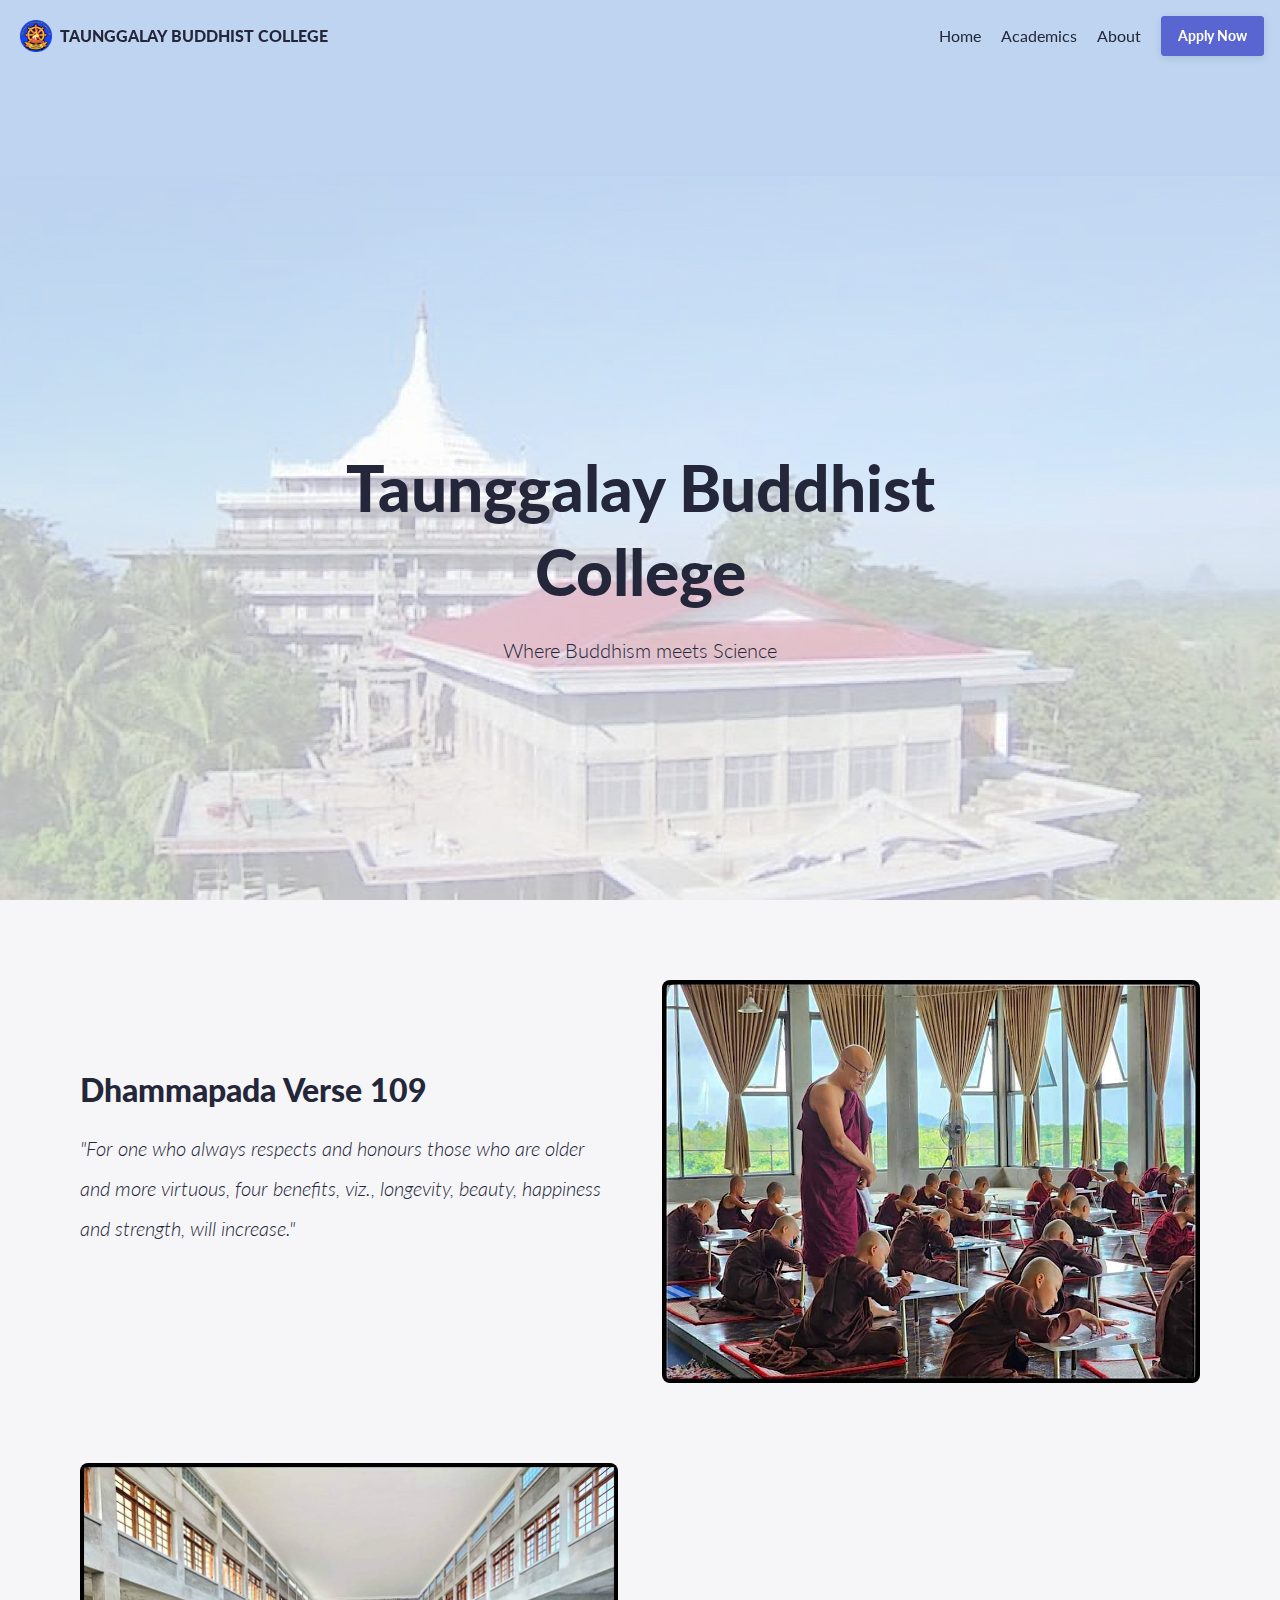
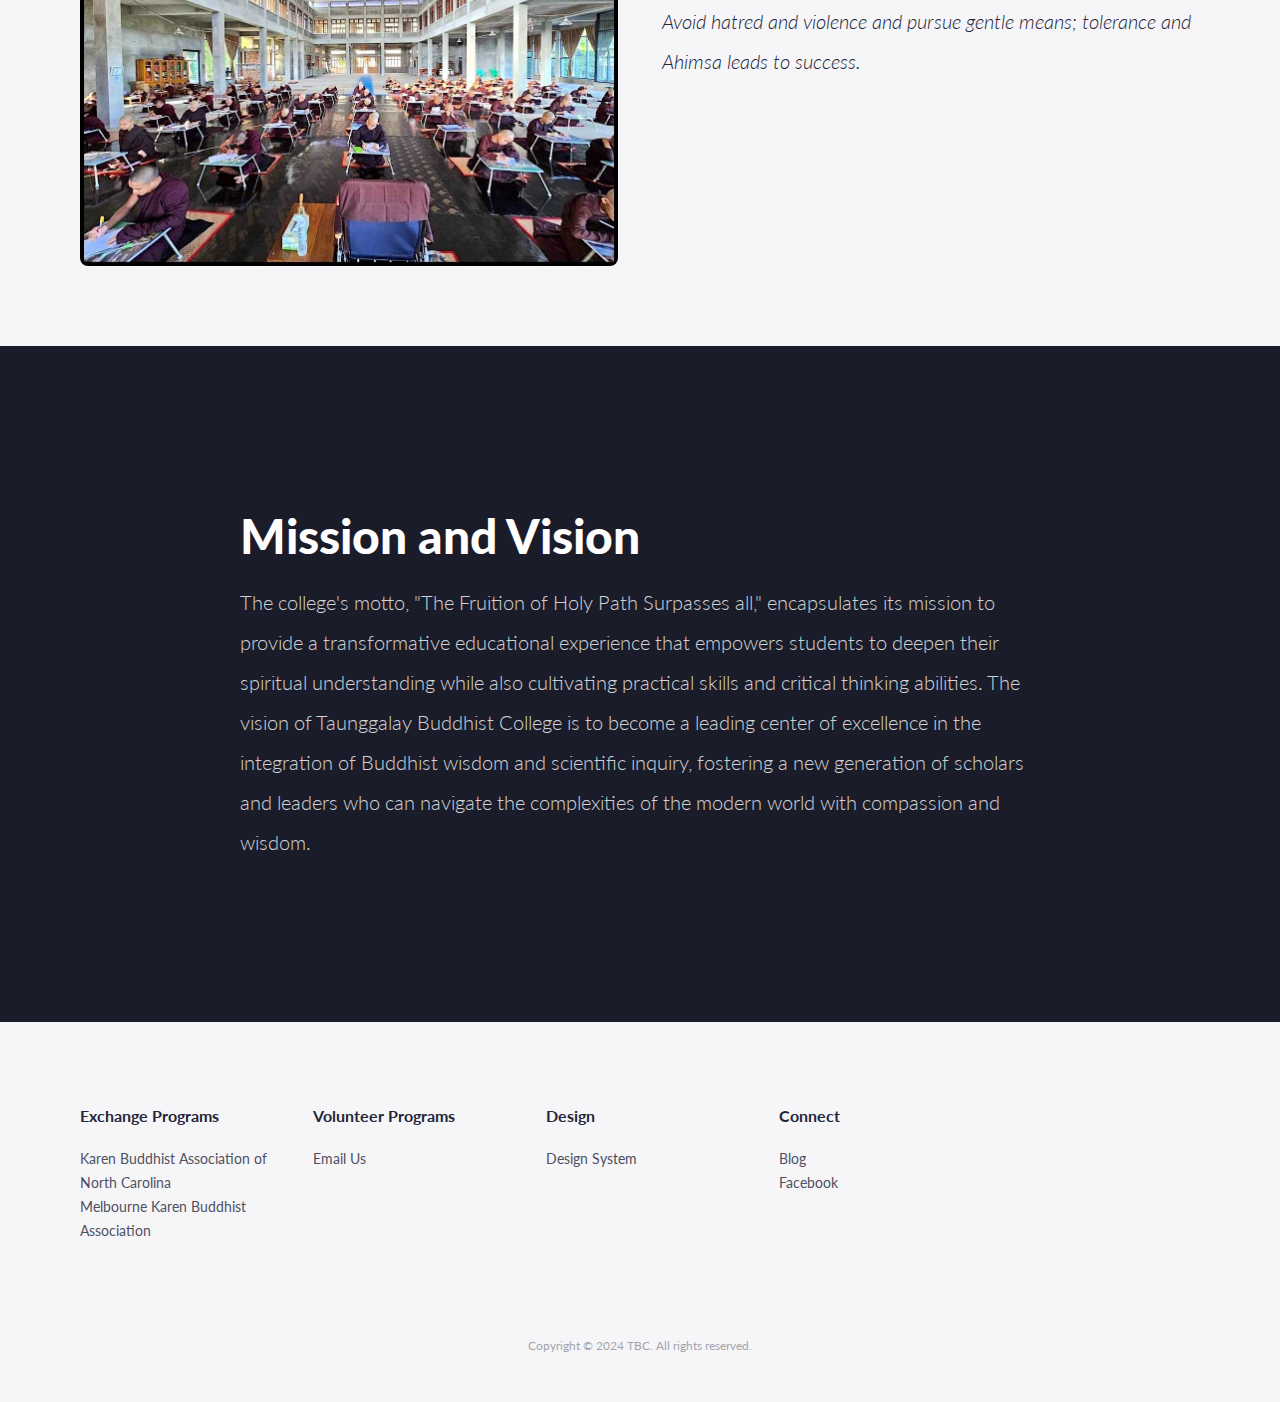
==== index.html @ a25f7350 "add application link" ====
<!doctype html>
<html lang="en">

<head>
  <title>Taunggalay Buddhist College</title>
  <meta charset="utf-8" />
  <meta name="description"
    content="Taunggalay Buddhist College is a unique educational institution that aims to bridge the gap between traditional Buddhist teachings and modern scientific knowledge." />
  <meta name="viewport" content="width=device-width" />
  <link rel="apple-touch-icon-precomposed" href="media/favicon-tbc-logo.png" />
  <link rel="icon" href="media/favicon-tbc-logo.png" />
  <link rel="mask-icon" href="media/favicon-tbc-logo.png" color="rgb(36,38,58)" />
  <link rel="shortcut icon" href="media/favicon-tbc-logo.png" />
  <link rel="stylesheet" href="css/main.css" />
</head>

<body class="page page-home preload">

  <header class="header-main">
    <nav>
      <a href="index.html" class="logo" rel="home">
        <img src="media/logos/logo-370x370.png" alt="logo" width="" height="370">

        <!-- <svg xmlns="http://www.w3.org/2000/svg" xmlns:xlink="http://www.w3.org/1999/xlink" width="24" height="24" viewBox="0 0 24 24"><path d="M6.648 7.762c-.077-.11-.106-.245-.083-.376.024-.132.1-.248.21-.323l1.164-.8c1.536-1.076 3.406-1.486 5.25-1.16 3.82.673 6.373 4.32 5.704 8.113-.668 3.793-4.316 6.347-8.134 5.674-1.845-.326-3.462-1.35-4.485-2.813l-3.11-4.445c-.16-.23-.45-.33-.717-.245-.267.084-.45.33-.45.61C2 11.998 2 12 2 12c0 5.523 4.477 10 10 10s10-4.477 10-10S17.523 2 12 2C8.94 2 6.202 3.374 4.368 5.538c-.735.86-.794 2.11-.146 3.036 1.475 2.136 4.138 5.942 4.138 5.942.675.965 1.685 1.605 2.852 1.81 2.396.424 4.684-1.168 5.107-3.564.42-2.396-1.185-4.674-3.58-5.097-1.167-.205-2.335.05-3.36.77-.84.585-1.994.38-2.58-.458l-.152-.215z" fill="currentColor" /></svg> -->

        <!-- <?xml version="1.0" encoding="UTF-8"?> -->

        <span>Taunggalay Buddhist College</span></a>
      <div class="nav-toggle"></div>
      <ul class="inline">
        <li><a href="index.html">Home</a></li>
        <!-- <li><a href="style-guide.html">Design System</a></li> -->
        <li><a href="academics.html">Academics</a></li>
        <li><a href="about.html">About</a></li>
        <!-- <li><a href="login.html" class="button button-secondary button-m full-width-tablet" role="button">Log In</a></li> -->
        <li><a href="https://forms.gle/RtbEJcM7MkSnDiNAA" class="button button-primary button-m full-width-tablet" role="button">Apply Now</a>
        </li>
      </ul>
    </nav>
  </header>

  <main>

    <section class="bg-image-03 center full-screen middle overlay padding">
      <div class="max-width-m">
        <br>
        <br>
        <br>
        <br>
        <br>
        <br>
        <br>
        <br>
        <br>
        <h1>Taunggalay Buddhist College</h1>
        <!-- tbc's motto -->
        <!-- <p class="lead">The Fruition of Holy Path Surpasses all</p> -->
        <!-- လ်ုခါင့်လ်ုယာ့အ်ုၯင်ႋ -->
        <p class="lead">Where Buddhism meets Science</p>
        <!-- <a href="signup.html" class="button button-primary space-top" role="button">Get started, it's free!</a> -->
      </div>
    </section>

    <!-- <section class="center padding">
      <div class="margin-bottom max-width-m">
        <h3>Based On Modular Design</h3>
        <p class="lead">Build awesome websites or landing pages with simple and independent parts.</p>
      </div>
      <div class="max-width-l">
        <div class="row margin-bottom">
          <div class="col-one-fourth">
            <iframe src="https://mahar.asia/?p=3539" height="200" width="300" title="Iframe Example"></iframe>
            <i class="feature-icons material-icons bg-gradient-pink dark">format_shapes</i>
            <h6>Minimal Design</h6>
          </div>
          <div class="col-one-fourth">
            <i class="feature-icons material-icons bg-gradient-cyan dark">network_check</i>
            <h6>Rocket Fast</h6>
          </div>
          <div class="col-one-fourth">
            <i class="feature-icons material-icons bg-gradient-green dark">line_style</i>
            <h6>Custom Framework</h6>
          </div>
          <div class="col-one-fourth">
            <i class="feature-icons material-icons bg-gradient-indigo dark">chrome_reader_mode</i>
            <h6>Design System</h6>
          </div>
        </div>
        <div class="row">
          <div class="col-one-fourth">
            <i class="feature-icons material-icons bg-gradient-olive dark">code</i>
            <h6>CSS + SASS</h6>
          </div>
          <div class="col-one-fourth">
            <i class="feature-icons material-icons bg-gradient-sienna dark">settings</i>
            <h6>100% Customizable</h6>
          </div>
          <div class="col-one-fourth">
            <i class="feature-icons material-icons bg-gradient-blue dark">view_day</i>
            <h6>Modular Design</h6>
          </div>
          <div class="col-one-fourth">
            <i class="feature-icons material-icons bg-gradient-violet dark">check</i>
            <h6>HTML5 Valid</h6>
          </div>
        </div>
      </div>
    </section> -->

    <section class="bg-light padding">
      <div class="row margin-bottom max-width-l">
        <div class="col-one-half center-tablet middle">
          <h3>Dhammapada Verse 109</h3>
          <p class="lead"><i>"For one who always respects and honours those who are older and more virtuous, four
              benefits, viz., longevity, beauty, happiness and strength, will increase."</i></p>
          <ul class="inline space-top">
            <!-- <li><img src="media/logos/logo-html5.png" srcset="media/logos/logo-html5.png 1x, media/logos/logo-html5@2x.png 2x" alt="HTML5"></li>
            <li><img src="media/logos/logo-css3.png" srcset="media/logos/logo-css3.png 1x, media/logos/logo-css3@2x.png 2x" alt="CSS3"></li>
            <li><img src="media/logos/logo-sass.png" srcset="media/logos/logo-sass.png 1x, media/logos/logo-sass@2x.png 2x" alt="Sass"></li> -->
          </ul>
        
        </div>
        <div class="col-one-half">
          <img class="min-width-m rounded" src="media/content/editor.jpeg"
            srcset="media/content/editor.jpeg 1x, media/content/editor@2x.jpeg 2x" alt="Editor">
        </div>
      </div>
      <div class="row max-width-l">
        <div class="col-one-half">
          <img class="min-width-m right rounded" src="media/content/sketch.jpeg"
            srcset="media/content/sketch.jpeg 1x, media/content/sketch@2x.jpeg 2x" alt="Sketch">
        </div>
        <div class="col-one-half center-tablet middle">
          <!-- <h2>Designed In Sketch</h2> -->
          <p class="lead"><i>Avoid hatred and violence and pursue gentle means; tolerance and Ahimsa leads to success.</i></p>
          <ul class="inline space-top">
            <!-- <li><img src="media/logos/logo-sketch.png" srcset="media/logos/logo-sketch.png 1x, media/logos/logo-sketch@2x.png 2x" alt="Sketch"></li> -->
          </ul>
        </div>
      </div>
    </section>

    <!-- <section class="bg-dark center-tablet dark padding">
      <div class="row max-width-l">
        <div class="col-one-third">
          <i class="feature-icons material-icons bg-gradient-indigo dark">brightness_3</i>
          <h5>x2 Modules</h5>
          <p class="lead">Each module can easily be turned into a dark version by adding .dark as class.</p>
        </div>
        <div class="col-one-third">
          <i class="feature-icons material-icons bg-gradient-green dark">account_circle</i>
          <h5>Onboarding Screens</h5>
          <p class="lead">Additional pages to log in, sign up as well as forgot password are included.</p>
        </div>
        <div class="col-one-third">
          <i class="feature-icons material-icons bg-gradient-pink dark">tune</i>
          <h5>Unlimited Possibilities</h5>
          <p class="lead">With a custom framework and global classes, build consistent pages with ease.</p>
        </div>
      </div>
    </section> -->

    <!-- <section class="bg-dark center-tablet dark padding">
      <div class="margin-bottom margin-top max-width-m">
        <h2>About</h2>
        <p class="lead">Taunggalay Buddhist College is a unique educational institution that aims to bridge the gap between traditional Buddhist teachings and modern scientific knowledge. Located in the Karen State of Myanmar, this two-year degree program is designed to equip bhikkhu, bhikkhunī, and laypeople with a comprehensive understanding of both Buddhist philosophy and contemporary academic disciplines.</p>
      </div>
    </section> -->

    <section class="bg-dark center-tablet dark padding">
      <div class="margin-bottom margin-top max-width-m">
        <h2>Mission and Vision</h2>
        <p class="lead">The college's motto, "The Fruition of Holy Path Surpasses all," encapsulates its mission to
          provide a transformative educational experience that empowers students to deepen their spiritual understanding
          while also cultivating practical skills and critical thinking abilities. The vision of Taunggalay Buddhist
          College is to become a leading center of excellence in the integration of Buddhist wisdom and scientific
          inquiry, fostering a new generation of scholars and leaders who can navigate the complexities of the modern
          world with compassion and wisdom.
      </div>
    </section>

  </main>

  <footer class="footer-main bg-light">
    <div class="padding">
      <div class="row max-width-l">
        <div class="col-one-fifth">
          <h6>Exchange Programs</h6>
          <ul class="blank">
            <li><a href="https://www.facebook.com/profile.php?id=100064552794214">Karen Buddhist Association of North
                Carolina</a></li>
            <li><a href="https://www.facebook.com/mkbavicaus">Melbourne Karen Buddhist Association</a></li>
          </ul>
        </div>
        <div class="col-one-fifth">
          <h6>Volunteer Programs</h6>
          <ul class="blank">
            <li><a href="mailto:maharpyinnyar2020@gmail.com">Email Us</a></li>
          </ul>
        </div>
        <div class="col-one-fifth">
          <h6>Design</h6>
          <ul class="blank">
            <li><a href="style-guide.html">Design System</a></li>
          </ul>
        </div>
        <div class="col-one-fifth">
          <h6>Connect</h6>
          <ul class="blank">
            <!-- <li><a href="#">Twitter</a></li> -->
            <li><a href="https://mahar.asia">Blog</a></li>
            <li><a href="https://www.facebook.com/maharpyinnyar.tgl">Facebook</a></li>
            <!-- <li><a href="#">Instagram</a></li> -->
            <!-- <li><a href="#">Medium</a></li> -->
          </ul>
        </div>
        <!-- <div class="col-two-fifths">
          <h6>Join The Newsletter</h6>
          <p>Get the latest news and resources right into your inbox every monday.</p>
          <form class="row reduce-spacing">
            <div class="col-two-thirds">
              <input id="subscribe" type="email" name="email" placeholder="Your email...">
            </div>
            <div class="col-one-third">
              <a href="#" class="button button-primary button-m full-width" role="button">Subscribe</a>
            </div>
          </form>
        </div> -->
      </div>
    </div>
    <p class="copyright"><span>Copyright © 2024 TBC. All rights reserved.</span></p>
  </footer>

  <script src="js/jquery.min.js"></script>
  <script src="js/main.js"></script>
</body>

</html>
---- css/main.css ----
/*!
 *
 *   License: GNU General Public License, Version 2
 *   License URI: http://www.gnu.org/licenses/gpl-2.0.html
 *
*/
@import url("https://fonts.googleapis.com/css?family=Lato:300,400,700,900");
@import url("https://fonts.googleapis.com/icon?family=Material+Icons");
/* -----------------------------------------------------------------------------

# Base - Reset

----------------------------------------------------------------------------- */
/*! normalize.css v7.0.0 | MIT License | github.com/necolas/normalize.css */
html button, html hr, html input {
  overflow: visible;
}

html audio, html canvas, html progress, html video {
  display: inline-block;
}

html progress, html sub, html sup {
  vertical-align: baseline;
}

html [type=checkbox], html [type=radio], html legend {
  box-sizing: border-box;
  padding: 0;
}

html html {
  -ms-text-size-adjust: 100%;
  -webkit-text-size-adjust: 100%;
}

html body {
  margin: 0;
}

html article, html aside, html details, html figcaption, html figure, html footer, html header, html main, html menu, html nav, html section {
  display: block;
}

html figure {
  margin: 1em 40px;
}

html hr {
  box-sizing: content-box;
  height: 0;
}

html code, html kbd, html pre, html samp {
  font-family: monospace,monospace;
  font-size: 1em;
}

html a {
  background-color: transparent;
  -webkit-text-decoration-skip: objects;
}

html abbr[title] {
  border-bottom: none;
  text-decoration: underline;
  text-decoration: underline dotted;
}

html b, html strong {
  font-weight: bolder;
}

html dfn {
  font-style: italic;
}

html mark {
  background-color: #ff0;
  color: #000;
}

html small {
  font-size: 80%;
}

html sub, html sup {
  font-size: 75%;
  line-height: 0;
  position: relative;
}

html sub {
  bottom: -.25em;
}

html sup {
  top: -.5em;
}

html audio:not([controls]) {
  display: none;
  height: 0;
}

html img {
  border-style: none;
}

html svg:not(:root) {
  overflow: hidden;
}

html button, html input, html optgroup, html select, html textarea {
  font-family: sans-serif;
  font-size: 100%;
  margin: 0;
}

html button, html select {
  text-transform: none;
}

html [type=reset], html [type=submit], html button, html html [type=button] {
  -webkit-appearance: button;
}

html [type=button]::-moz-focus-inner, html [type=reset]::-moz-focus-inner, html [type=submit]::-moz-focus-inner, html button::-moz-focus-inner {
  border-style: none;
  padding: 0;
}

html [type=button]:-moz-focusring, html [type=reset]:-moz-focusring, html [type=submit]:-moz-focusring, html button:-moz-focusring {
  outline: ButtonText dotted 1px;
}

html fieldset {
  padding: .35em .75em .625em;
}

html legend {
  color: inherit;
  display: table;
  max-width: 100%;
  white-space: normal;
}

html textarea {
  overflow: auto;
}

html [type=number]::-webkit-inner-spin-button, html [type=number]::-webkit-outer-spin-button {
  height: auto;
}

html [type=search] {
  -webkit-appearance: textfield;
  outline-offset: -2px;
}

html [type=search]::-webkit-search-cancel-button, html [type=search]::-webkit-search-decoration {
  -webkit-appearance: none;
}

html ::-webkit-file-upload-button {
  -webkit-appearance: button;
  font: inherit;
}

html summary {
  display: list-item;
}

html [hidden], html template {
  display: none;
}

/* Defaults */
html {
  -webkit-box-sizing: border-box;
  -moz-box-sizing: border-box;
  box-sizing: border-box;
  -webkit-font-smoothing: antialiased;
  -moz-osx-font-smoothing: grayscale;
  text-rendering: optimizeLegibility;
}

*,
*:before,
*:after {
  box-sizing: inherit;
}

.preload * {
  -webkit-transition: none !important;
  -moz-transition: none !important;
  -ms-transition: none !important;
  -o-transition: none !important;
  transition: none !important;
}

img {
  max-width: 100%;
  vertical-align: bottom;
}

section {
  overflow: hidden;
}

::selection {
  background: #5966d2;
  color: #fff;
}

::-moz-selection {
  background: #5966d2;
  color: #fff;
}

/* -----------------------------------------------------------------------------

# Base - Typography

----------------------------------------------------------------------------- */
html {
  font-size: 16px;
  font-weight: 400;
  line-height: 24px;
}

body {
  color: #24263a;
  font-family: "Lato", Helvetica, sans-serif;
  font-size: 1rem;
  line-height: 1.5rem;
  overflow-x: hidden;
}

a {
  color: #5966d2;
  cursor: pointer;
  text-decoration: none;
}

a:hover {
  color: #24263a;
}

blockquote {
  font-size: 1.25rem;
  font-weight: 400;
  letter-spacing: 0.3px;
  line-height: 2rem;
  -webkit-border-radius: 0.1875rem;
  -moz-border-radius: 0.1875rem;
  border-radius: 0.1875rem;
  background: #f6f6f9;
  border-left: 3px solid #ccced0;
  font-style: italic;
  margin: 0 0 1rem 0;
  padding: 1rem;
}

h1,
h2,
h3,
h4,
h5,
h6 {
  margin: 0 0 1rem 0;
}

h1:last-child,
h2:last-child,
h3:last-child,
h4:last-child,
h5:last-child,
h6:last-child {
  margin: 0;
}

h1 {
  font-size: 4rem;
  font-weight: 900;
  line-height: 5.25rem;
}

@media only screen and (max-width: 479px) {
  h1 {
    font-size: 3rem;
    line-height: 3.75rem;
  }
}

h2 {
  font-size: 3rem;
  font-weight: 900;
  line-height: 3.75rem;
}

@media only screen and (max-width: 479px) {
  h2 {
    font-size: 2.5rem;
    line-height: 3.25rem;
  }
}

h3 {
  font-size: 2rem;
  font-weight: 900;
  line-height: 2.75rem;
}

@media only screen and (max-width: 479px) {
  h3 {
    font-size: 1.75rem;
    line-height: 2.25rem;
  }
}

h4 {
  font-size: 1.5rem;
  font-weight: 700;
  line-height: 2.25rem;
}

h5 {
  font-size: 1.25rem;
  font-weight: 700;
  line-height: 1.75rem;
}

h6 {
  font-size: 1rem;
  font-weight: 700;
  line-height: 1.75rem;
}

p {
  margin: 0 0 1rem 0;
}

p:last-child {
  margin: 0;
}

.lead {
  font-size: 1.25rem;
  font-weight: 300;
  line-height: 2.5rem;
}

@media only screen and (max-width: 479px) {
  .lead {
    font-size: 1.25rem;
    font-weight: 500;
    line-height: 2rem;
  }
}

.paragraph {
  font-size: 1.25rem;
  font-weight: 400;
  letter-spacing: 0.3px;
  line-height: 2rem;
}

@media only screen and (max-width: 479px) {
  .paragraph {
    font-size: 1.125rem;
    letter-spacing: normal;
    line-height: 1.75rem;
  }
}

.muted {
  opacity: 0.4;
}

.dark {
  color: #fff;
}

.dark a:not(.button) {
  color: #fff;
}

.dark blockquote {
  background: #24263a;
}

.dark p {
  opacity: 0.8;
}

/* -----------------------------------------------------------------------------

# Base - Grid

----------------------------------------------------------------------------- */
.row {
  display: table;
  display: -webkit-flex;
  display: -moz-flex;
  display: -ms-flex;
  display: flex;
  -webkit-flex-wrap: wrap;
  -ms-flex-wrap: wrap;
  flex-wrap: wrap;
  width: 100%;
}

.row .col-one-half {
  width: 48%;
}


.row .col-one-third {
  width: 30.6666666667%;
}

.row .col-one-fourth {
  width: 22%;
}

.row .col-one-fifth {
  width: 16.8%;
}

.row .col-two-thirds {
  width: 65.3333333333%;
}

.row .col-two-fourths {
  width: 48%;
}

.row .col-two-fifths {
  width: 37.6%;
}

.row .col-three-fourths {
  width: 74%;
}

.row .col-three-fifths {
  width: 58.4%;
}

.row .col-four-fifths {
  width: 79.2%;
}

.row [class^="col-"] {
  float: left;
  margin: 0 2%;
}

.row [class^="col-"]:first-child {
  margin-left: 0 !important;
}

.row [class^="col-"]:last-child {
  margin-right: 0 !important;
}

@media only screen and (max-width: 1023px) {
  .row [class^="col-"] {
    margin: 1.5rem 0;
    width: 100%;
  }
  .row [class^="col-"]:first-child {
    margin-top: 0;
  }
  .row [class^="col-"]:last-child {
    margin-bottom: 0;
  }
  .row .col-one-half {
    margin: 0 2%;
    width: 48%;
  }
  .row .col-one-fourth {
    margin: 0 2%;
    width: 48%;
  }
  .row .col-one-fourth:nth-child(-n+2) {
    margin-bottom: 3rem;
  }
  .row .col-one-fourth:nth-child(2) {
    margin-right: 0 !important;
  }
  .row .col-one-fourth:nth-child(3) {
    margin-left: 0 !important;
  }
}

@media only screen and (max-width: 767px) {
  .row [class^="col-"] {
    margin: 1.5rem 0;
    width: 100%;
  }
  .row .col-one-fourth:nth-child(-n+2) {
    margin-bottom: 1.5rem;
  }
}

/* Reduce spacing between rows */
@media only screen and (max-width: 1023px) {
  .row.reduce-spacing [class^="col-"] {
    margin: 0.5rem 0;
  }
  .row.reduce-spacing .col-one-half {
    margin: 0 2%;
  }
  .row.reduce-spacing .col-one-fourth {
    margin: 0 2%;
  }
  .row.reduce-spacing .col-one-fourth:nth-child(-n+2) {
    margin-bottom: 1rem;
  }
}

@media only screen and (max-width: 767px) {
  .row.reduce-spacing [class^="col-"] {
    margin: 0.5rem 0;
  }
  .row.reduce-spacing .col-one-fourth:nth-child(-n+2) {
    margin-bottom: 0.5rem;
  }
}

/* Remove gutter between columns */
.row.no-gutter .col-one-half {
  width: 50%;
}

.row.no-gutter .col-one-third {
  width: 33.3333333333%;
}

.row.no-gutter .col-one-fourth {
  width: 25%;
}

.row.no-gutter .col-one-fifth {
  width: 20%;
}

.row.no-gutter .col-two-thirds {
  width: 66.6666666667%;
}

.row.no-gutter .col-two-fourths {
  width: 50%;
}

.row.no-gutter .col-two-fifths {
  width: 40%;
}

.row.no-gutter .col-three-fourths {
  width: 75%;
}

.row.no-gutter .col-three-fifths {
  width: 60%;
}

.row.no-gutter .col-four-fifths {
  width: 80%;
}

.row.no-gutter [class^="col-"] {
  margin: 0;
}

@media only screen and (max-width: 1023px) {
  .row.no-gutter [class^="col-"] {
    width: 100%;
  }
  .row.no-gutter .col-one-half,
  .row.no-gutter .col-one-fourth {
    width: 50%;
  }
}

@media only screen and (max-width: 767px) {
  .row.no-gutter [class^="col-"] {
    width: 100%;
  }
}

/* -----------------------------------------------------------------------------

# Tools - Align

----------------------------------------------------------------------------- */
.center {
  text-align: center;
}

.left {
  float: left;
  text-align: left;
}

.right {
  float: right;
  text-align: right;
}

.middle {
  display: table;
  display: -webkit-flex;
  display: -moz-flex;
  display: -ms-flex;
  display: flex;
  -webkit-flex-direction: column;
  -moz-flex-direction: column;
  -ms-flex-direction: column;
  flex-direction: column;
  -ms-flex-pack: center;
  -webkit-justify-content: center;
  -moz-justify-content: center;
  -ms-justify-content: center;
  justify-content: center;
}

@media only screen and (max-width: 767px) {
  .center-tablet {
    text-align: center;
  }
}

@media only screen and (max-width: 479px) {
  .center-mobile {
    text-align: center;
  }
}

/* -----------------------------------------------------------------------------

# Tools - Background

----------------------------------------------------------------------------- */
.bg-dark {
  background: #1a1c2a;
}

.bg-light {
  background: #f6f6f9;
}

.bg-primary {
  background: #5966d2;
}

.bg-white {
  background: #fff;
}

/* Gradients */
.bg-gradient-blue {
  background: #0957d9;
  background: -webkit-linear-gradient(to bottom right, #2584e0 0%, #0957d9 100%);
  background: -moz-linear-gradient(to bottom right, #2584e0 0%, #0957d9 100%);
  background: -ms-linear-gradient(to bottom right, #2584e0 0%, #0957d9 100%);
  background: -o-linear-gradient(to bottom right, #2584e0 0%, #0957d9 100%);
  background: linear-gradient(to bottom right, #2584e0 0%, #0957d9 100%);
}

.bg-gradient-cyan {
  background: #04b2db;
  background: -webkit-linear-gradient(to bottom right, #1ac8e2 0%, #04b2db 100%);
  background: -moz-linear-gradient(to bottom right, #1ac8e2 0%, #04b2db 100%);
  background: -ms-linear-gradient(to bottom right, #1ac8e2 0%, #04b2db 100%);
  background: -o-linear-gradient(to bottom right, #1ac8e2 0%, #04b2db 100%);
  background: linear-gradient(to bottom right, #1ac8e2 0%, #04b2db 100%);
}

.bg-gradient-green {
  background: #39cfa2;
  background: -webkit-linear-gradient(to bottom right, #67dbb8 0%, #39cfa2 100%);
  background: -moz-linear-gradient(to bottom right, #67dbb8 0%, #39cfa2 100%);
  background: -ms-linear-gradient(to bottom right, #67dbb8 0%, #39cfa2 100%);
  background: -o-linear-gradient(to bottom right, #67dbb8 0%, #39cfa2 100%);
  background: linear-gradient(to bottom right, #67dbb8 0%, #39cfa2 100%);
}

.bg-gradient-indigo {
  background: #313fae;
  background: -webkit-linear-gradient(to bottom right, #606cc3 0%, #313fae 100%);
  background: -moz-linear-gradient(to bottom right, #606cc3 0%, #313fae 100%);
  background: -ms-linear-gradient(to bottom right, #606cc3 0%, #313fae 100%);
  background: -o-linear-gradient(to bottom right, #606cc3 0%, #313fae 100%);
  background: linear-gradient(to bottom right, #606cc3 0%, #313fae 100%);
}

.bg-gradient-olive {
  background: #85b99e;
  background: -webkit-linear-gradient(to bottom right, #aacdb5 0%, #85b99e 100%);
  background: -moz-linear-gradient(to bottom right, #aacdb5 0%, #85b99e 100%);
  background: -ms-linear-gradient(to bottom right, #aacdb5 0%, #85b99e 100%);
  background: -o-linear-gradient(to bottom right, #aacdb5 0%, #85b99e 100%);
  background: linear-gradient(to bottom right, #aacdb5 0%, #85b99e 100%);
}

.bg-gradient-pink {
  background: #dc60a3;
  background: -webkit-linear-gradient(to bottom right, #e58cba 0%, #dc60a3 100%);
  background: -moz-linear-gradient(to bottom right, #e58cba 0%, #dc60a3 100%);
  background: -ms-linear-gradient(to bottom right, #e58cba 0%, #dc60a3 100%);
  background: -o-linear-gradient(to bottom right, #e58cba 0%, #dc60a3 100%);
  background: linear-gradient(to bottom right, #e58cba 0%, #dc60a3 100%);
}

.bg-gradient-sienna {
  background: #c4a495;
  background: -webkit-linear-gradient(to bottom right, #d5bfab 0%, #c4a495 100%);
  background: -moz-linear-gradient(to bottom right, #d5bfab 0%, #c4a495 100%);
  background: -ms-linear-gradient(to bottom right, #d5bfab 0%, #c4a495 100%);
  background: -o-linear-gradient(to bottom right, #d5bfab 0%, #c4a495 100%);
  background: linear-gradient(to bottom right, #d5bfab 0%, #c4a495 100%);
}

.bg-gradient-violet {
  background: #7421db;
  background: -webkit-linear-gradient(to bottom right, #9e3ee2 0%, #7421db 100%);
  background: -moz-linear-gradient(to bottom right, #9e3ee2 0%, #7421db 100%);
  background: -ms-linear-gradient(to bottom right, #9e3ee2 0%, #7421db 100%);
  background: -o-linear-gradient(to bottom right, #9e3ee2 0%, #7421db 100%);
  background: linear-gradient(to bottom right, #9e3ee2 0%, #7421db 100%);
}

/* Images and patterns */
[class*="bg-image-"],
[class*="bg-pattern-"] {
  overflow: hidden;
  position: relative;
}

[class*="bg-image-"]:before, [class*="bg-image-"]:after,
[class*="bg-pattern-"]:before,
[class*="bg-pattern-"]:after {
  background-position: center !important;
  background-repeat: no-repeat !important;
  background-size: cover !important;
  bottom: -1px;
  content: "";
  height: 100%;
  left: -1%;
  position: absolute;
  top: 0;
  width: 102%;
}

[class*="bg-image-"]:before,
[class*="bg-pattern-"]:before {
  z-index: -2;
}

[class*="bg-image-"]:after,
[class*="bg-pattern-"]:after {
  z-index: -1;
}

/* Overlays */
[class*="bg-image-"].overlay:after {
  background: rgba(255, 255, 255, 0.7);
}

.dark[class*="bg-image-"].overlay:after {
  background: rgba(36, 38, 58, 0.8);
}

/* Images */
.bg-image-01:before {
  background: url(../media/bg/meditation.jpg);
}

@media only screen and (max-width: 479px) {
  .bg-image-01:before {
    background: url(../media/bg/meditation.jpg);
  }
}

.bg-image-02:before {
  background: url(../media/bg/image-02@2x.jpeg);
}

@media only screen and (max-width: 479px) {
  .bg-image-02:before {
    background: url(../media/bg/image-02.jpeg);
  }
}

.bg-image-03:before {
  /* right: 10; */
  background: url(../media/bg/morning-sermon-buildingx1440.png);
}

@media only screen and (max-width: 479px) {
  .bg-image-03:before {
    background: url(../media/bg/morning-sermon-buildingx720.png);
  }
}

/* Patterns */
.bg-pattern-01:before {
  background: url(../media/bg/pattern-01@2x.jpg);
}

@media only screen and (max-width: 479px) {
  .bg-pattern-01:before {
    background: url(../media/bg/pattern-01.jpg);
  }
}

.bg-pattern-01:after {
  background: url(../media/bg/mask-01.svg);
}

/* -----------------------------------------------------------------------------

# Tools - Divider

----------------------------------------------------------------------------- */
.divider {
  border-bottom: 1px solid #ececee;
  margin: 3rem 0;
  width: 100%;
}

.dark .divider {
  border-bottom: 1px solid #24263a;
}

/* -----------------------------------------------------------------------------

# Tools - Full Screen

----------------------------------------------------------------------------- */
.full-screen {
  height: calc(100vh);
  min-height: 40rem;
  width: 100%;
}

/* -----------------------------------------------------------------------------

# Tools - Full Width

----------------------------------------------------------------------------- */
.full-width {
  width: 100%;
}

@media only screen and (max-width: 767px) {
  .full-width-tablet {
    width: 100%;
  }
}

@media only screen and (max-width: 479px) {
  .full-width-mobile {
    width: 100%;
  }
}

/* -----------------------------------------------------------------------------

# Tools - Max Width

----------------------------------------------------------------------------- */
[class*="max-width-"] {
  margin: 0 auto;
  width: 100%;
}

.max-width-s {
  max-width: 400px;
}

.max-width-m {
  max-width: 800px;
}

.max-width-l {
  max-width: 1200px;
}

/* -----------------------------------------------------------------------------

# Tools - Min Width

----------------------------------------------------------------------------- */
[class*="min-width-"] {
  margin: 0 auto;
}

.min-width-s {
  min-width: 400px;
}

.min-width-m {
  min-width: auto;
}

.min-width-l {
  min-width: auto;
}

/* for course images in mobile screen view */
@media only screen and (max-width: 479px) {
  .min-width-l {
    max-width: 60%;
  }
 }

/* -----------------------------------------------------------------------------

# Tools - Opacity

----------------------------------------------------------------------------- */
.opacity-s {
  opacity: 0.8;
}

.opacity-m {
  opacity: 0.4;
}

.opacity-l {
  opacity: 0.2;
}

/* -----------------------------------------------------------------------------

# Tools - Rounded

----------------------------------------------------------------------------- */
.rounded {
  -webkit-border-radius: 0.5rem;
  -moz-border-radius: 0.5rem;
  border-radius: 0.5rem;
}

.rounded-bottom {
  -webkit-border-bottom-left-radius: 0.5rem;
  -moz-border-radius-bottomleft: 0.5rem;
  border-bottom-left-radius: 0.5rem;
  -webkit-border-bottom-right-radius: 0.5rem;
  -moz-border-radius-bottomright: 0.5rem;
  border-bottom-right-radius: 0.5rem;
}

.rounded-top {
  -webkit-border-top-left-radius: 0.5rem;
  -moz-border-radius-topleft: 0.5rem;
  border-top-left-radius: 0.5rem;
  -webkit-border-top-right-radius: 0.5rem;
  -moz-border-radius-topright: 0.5rem;
  border-top-right-radius: 0.5rem;
}

/* -----------------------------------------------------------------------------

# Tools - Shadow

----------------------------------------------------------------------------- */
.shadow-s {
  -webkit-box-shadow: 0 1px 3px rgba(0, 0, 0, 0.1);
  -moz-box-shadow: 0 1px 3px rgba(0, 0, 0, 0.1);
  box-shadow: 0 1px 3px rgba(0, 0, 0, 0.1);
}

.shadow-m {
  -webkit-box-shadow: 0 2px 8px rgba(0, 0, 0, 0.1);
  -moz-box-shadow: 0 2px 8px rgba(0, 0, 0, 0.1);
  box-shadow: 0 2px 8px rgba(0, 0, 0, 0.1);
}

.shadow-l {
  -webkit-box-shadow: 0 8px 16px rgba(0, 0, 0, 0.1);
  -moz-box-shadow: 0 8px 16px rgba(0, 0, 0, 0.1);
  box-shadow: 0 8px 16px rgba(0, 0, 0, 0.1);
}

.shadow-none {
  -webkit-box-shadow: none !important;
  -moz-box-shadow: none !important;
  box-shadow: none !important;
}

/* -----------------------------------------------------------------------------

# Tools - Spacing

----------------------------------------------------------------------------- */
.padding {
  padding: 5rem;
}

@media only screen and (max-width: 1023px) {
  .padding {
    padding: 3rem;
  }
}

@media only screen and (max-width: 767px) {
  .padding {
    padding: 3rem 1rem;
  }
}

.margin-bottom {
  margin-bottom: 5rem;
}

@media only screen and (max-width: 1023px) {
  .margin-bottom {
    margin-bottom: 3rem;
  }
}

.margin-top {
  margin-top: 5rem;
}

@media only screen and (max-width: 1023px) {
  .margin-top {
    margin-top: 3rem;
  }
}

/* Negative spacing */
.-margin-bottom {
  margin-bottom: -5rem;
}

@media only screen and (max-width: 1023px) {
  .-margin-bottom {
    margin-bottom: -3rem;
  }
}

.-margin-bottom-2 {
  margin-bottom: -10rem;
}

@media only screen and (max-width: 1023px) {
  .-margin-bottom-2 {
    margin-bottom: -6rem;
  }
}

/* Default spacing */
.space-bottom {
  margin-bottom: 1rem;
}

.space-left {
  padding-left: 1rem;
}

.space-right {
  padding-right: 1rem;
}

.space-top {
  margin-top: 1rem;
}

/* -----------------------------------------------------------------------------

# Components - Alerts

----------------------------------------------------------------------------- */
.alert {
  -webkit-border-radius: 0.1875rem;
  -moz-border-radius: 0.1875rem;
  border-radius: 0.1875rem;
  background: #f6f6f9;
  margin-bottom: 1rem;
  padding: 1rem;
}

.alert.alert-default {
  border-left: 3px solid #ccced0;
}

.alert.alert-error {
  border-left: 3px solid #e52b20;
}

.alert.alert-success {
  border-left: 3px solid #63ce63;
}

.alert.alert-warning {
  border-left: 3px solid #ffbf2f;
}

.dark .alert {
  background: #24263a;
}

/* -----------------------------------------------------------------------------

# Components - Buttons

----------------------------------------------------------------------------- */
.button {
  font-size: 1rem;
  font-weight: 400;
  line-height: 1.5rem;
  font-weight: 700;
  -webkit-border-radius: 0.1875rem;
  -moz-border-radius: 0.1875rem;
  border-radius: 0.1875rem;
  -webkit-transition: all 0.2s;
  -moz-transition: all 0.2s;
  -ms-transition: all 0.2s;
  -o-transition: all 0.2s;
  transition: all 0.2s;
  display: inline-block;
  height: 3rem;
  line-height: 2.875rem;
  padding: 0 1.25rem;
  text-align: center;
}

.button.button-s {
  font-size: 0.75rem;
  font-weight: 400;
  line-height: 1rem;
  font-weight: 700;
  height: 2rem;
  line-height: 1.875rem;
  padding: 0 0.75rem;
}

.button.button-m {
  font-size: 0.875rem;
  font-weight: 400;
  line-height: 1rem;
  font-weight: 700;
  height: 2.5rem;
  line-height: 2.375rem;
  padding: 0 1rem;
}

.button.button-l {
  font-size: 1.125rem;
  font-weight: 400;
  line-height: 1.5rem;
  font-weight: 700;
  height: 3.5rem;
  line-height: 3.375rem;
  padding: 0 1.5rem;
}

.button.button-primary {
  -webkit-box-shadow: 0 2px 8px rgba(0, 0, 0, 0.1);
  -moz-box-shadow: 0 2px 8px rgba(0, 0, 0, 0.1);
  box-shadow: 0 2px 8px rgba(0, 0, 0, 0.1);
  background: #5966d2;
  border: 1px solid #5966d2;
  color: #fff;
}

.button.button-primary:hover {
  -webkit-box-shadow: 0 8px 16px rgba(0, 0, 0, 0.1);
  -moz-box-shadow: 0 8px 16px rgba(0, 0, 0, 0.1);
  box-shadow: 0 8px 16px rgba(0, 0, 0, 0.1);
  -webkit-transform: translateY(-1px);
  -moz-transform: translateY(-1px);
  -ms-transform: translateY(-1px);
  -o-transform: translateY(-1px);
  transform: translateY(-1px);
  background: #6d78d7;
  border: 1px solid #6d78d7;
}

.button.button-primary:focus {
  -webkit-box-shadow: 0 2px 8px rgba(0, 0, 0, 0.1);
  -moz-box-shadow: 0 2px 8px rgba(0, 0, 0, 0.1);
  box-shadow: 0 2px 8px rgba(0, 0, 0, 0.1);
  -webkit-transform: translateY(0);
  -moz-transform: translateY(0);
  -ms-transform: translateY(0);
  -o-transform: translateY(0);
  transform: translateY(0);
  background: #5966d2;
  border: 1px solid #5966d2;
}

.button.button-secondary {
  border: 1px solid #ececee;
  color: #5966d2;
}

.button.button-secondary:hover {
  -webkit-box-shadow: 0 2px 8px rgba(0, 0, 0, 0.1);
  -moz-box-shadow: 0 2px 8px rgba(0, 0, 0, 0.1);
  box-shadow: 0 2px 8px rgba(0, 0, 0, 0.1);
  -webkit-transform: translateY(-1px);
  -moz-transform: translateY(-1px);
  -ms-transform: translateY(-1px);
  -o-transform: translateY(-1px);
  transform: translateY(-1px);
}

.button.button-secondary:focus {
  -webkit-box-shadow: none !important;
  -moz-box-shadow: none !important;
  box-shadow: none !important;
  -webkit-transform: translateY(0);
  -moz-transform: translateY(0);
  -ms-transform: translateY(0);
  -o-transform: translateY(0);
  transform: translateY(0);
}

.dark .button.button-secondary {
  border: 1px solid rgba(255, 255, 255, 0.4);
  color: #fff;
}

.dark .button.button-secondary:hover {
  border: 1px solid rgba(255, 255, 255, 0.8);
}

.dark .button.button-secondary:focus {
  border: 1px solid rgba(255, 255, 255, 0.4);
}

.button.button-disabled {
  background: #ccced0;
  border: 1px solid #ccced0;
  color: #24263a;
  cursor: default;
  opacity: 0.4;
  pointer-events: none;
}

@media only screen and (max-width: 767px) {
  .button.button-primary:hover, .button.button-secondary:hover {
    -webkit-box-shadow: none !important;
    -moz-box-shadow: none !important;
    box-shadow: none !important;
    -webkit-transform: translateY(0);
    -moz-transform: translateY(0);
    -ms-transform: translateY(0);
    -o-transform: translateY(0);
    transform: translateY(0);
  }
}

@media only screen and (max-width: 479px) {
  .button {
    height: 3.5rem;
    line-height: 3.375rem;
  }
  .button.button-s {
    height: 2.5rem;
    line-height: 2.375rem;
  }
  .button.button-m {
    height: 3rem;
    line-height: 2.875rem;
  }
  .button.button-l {
    height: 4rem;
    line-height: 3.875rem;
  }
}

/* -----------------------------------------------------------------------------

# Components - Card

----------------------------------------------------------------------------- */
.card {
  -webkit-border-radius: 0.1875rem;
  -moz-border-radius: 0.1875rem;
  border-radius: 0.1875rem;
  -webkit-box-shadow: 0 2px 8px rgba(0, 0, 0, 0.1);
  -moz-box-shadow: 0 2px 8px rgba(0, 0, 0, 0.1);
  box-shadow: 0 2px 8px rgba(0, 0, 0, 0.1);
  background: #fff;
}

.dark .card {
  background: #24263a;
}

.card-content {
  padding: 2rem;
}

@media only screen and (max-width: 479px) {
  .card-content {
    padding: 1.5rem;
  }
}

/* -----------------------------------------------------------------------------

# Components - Code

----------------------------------------------------------------------------- */
.code-markup {
  font-size: 0.875rem;
  font-weight: 400;
  line-height: 1rem;
  margin-bottom: 1rem;
}

.code-markup .code-header {
  -webkit-border-top-left-radius: 0.1875rem;
  -moz-border-radius-topleft: 0.1875rem;
  border-top-left-radius: 0.1875rem;
  -webkit-border-top-right-radius: 0.1875rem;
  -moz-border-radius-topright: 0.1875rem;
  border-top-right-radius: 0.1875rem;
  background: #2e304a;
  color: #fff;
  display: block;
  padding: 1rem;
}

.code-markup span {
  color: #d1d2d6;
}

.code-markup code {
  -webkit-border-bottom-left-radius: 0.1875rem;
  -moz-border-radius-bottomleft: 0.1875rem;
  border-bottom-left-radius: 0.1875rem;
  -webkit-border-bottom-right-radius: 0.1875rem;
  -moz-border-radius-bottomright: 0.1875rem;
  border-bottom-right-radius: 0.1875rem;
  background: #24263a;
  color: #dcc982;
  display: block;
  padding: 1rem;
}

/* -----------------------------------------------------------------------------

# Components - Footer

----------------------------------------------------------------------------- */
.footer-main a:not(.button) {
  font-size: 0.875rem;
  font-weight: 400;
  line-height: 1rem;
  color: #24263a;
  opacity: 0.8;
}

.footer-main a:not(.button):hover {
  color: #5966d2;
  opacity: 1;
}

.footer-main p {
  opacity: 0.8;
}

.footer-main input[type="email"] {
  background: #fff;
}

.footer-main .copyright {
  font-size: 0.75rem;
  font-weight: 400;
  line-height: 1rem;
  opacity: 0.4;
  padding-bottom: 3rem;
  text-align: center;
}

.footer-main .copyright a {
  font-size: 0.75rem;
  font-weight: 400;
  line-height: 1rem;
  opacity: 1;
}

.footer-main .copyright a:hover {
  color: inherit;
}

.footer-main.dark a:not(.button) {
  color: #fff;
}

@media only screen and (max-width: 1023px) {
  .footer-main {
    text-align: center;
  }
  .footer-main a:not(.button) {
    font-size: 1rem;
    font-weight: 400;
    line-height: 1.5rem;
  }
  .footer-main .copyright a {
    font-size: 0.75rem;
    font-weight: 400;
    line-height: 1rem;
  }
}

/* -----------------------------------------------------------------------------

# Components - Forms

----------------------------------------------------------------------------- */
form {
  /* Checkboxes and radio buttons */
  /* Switch */
}

form label {
  font-size: 1rem;
  font-weight: 400;
  line-height: 1.5rem;
  font-weight: 700;
  line-height: 2.5rem;
}

form input[type="email"],
form input[type="password"],
form input[type="text"],
form select,
form textarea {
  -webkit-appearance: none;
  -moz-appearance: none;
  appearance: none;
  font-size: 1rem;
  font-weight: 400;
  line-height: 1.5rem;
  -webkit-border-radius: 0.1875rem;
  -moz-border-radius: 0.1875rem;
  border-radius: 0.1875rem;
  background: #f6f6f9;
  border: 1px solid #ececee;
  color: #24263a;
  padding: 0.5rem 0.75rem;
  width: 100%;
}

form input[type="email"]:focus,
form input[type="password"]:focus,
form input[type="text"]:focus,
form select:focus,
form textarea:focus {
  border: 1px solid #ccced0;
  outline: none;
}

form input[type="email"],
form input[type="password"],
form input[type="text"],
form select,
form .select-wrapper {
  height: 2.5rem;
}

form .select-wrapper {
  position: relative;
}

form .select-wrapper:before {
  direction: ltr;
  display: inline-block;
  font-family: "Material Icons";
  font-feature-settings: "liga";
  font-size: 1.5rem;
  font-style: normal;
  font-weight: normal;
  letter-spacing: normal;
  line-height: 1;
  text-rendering: optimizeLegibility;
  text-transform: none;
  white-space: nowrap;
  word-wrap: normal;
  -webkit-font-smoothing: antialiased;
  -moz-osx-font-smoothing: grayscale;
  color: #24263a;
  content: "keyboard_arrow_down";
  height: 2.5rem;
  line-height: 2.5rem;
  pointer-events: none;
  position: absolute;
  right: 0;
  text-align: center;
  top: 0;
  width: 2.5rem;
}

form .select-wrapper select {
  cursor: pointer;
}

form .select-wrapper select::-ms-expand {
  display: none;
}

form textarea {
  min-height: 10rem;
}

form input[type="checkbox"],
form input[type="radio"] {
  display: none;
}

form input[type="checkbox"]:checked + label.checkbox:before,
form input[type="checkbox"]:checked + label.radio:before,
form input[type="radio"]:checked + label.checkbox:before,
form input[type="radio"]:checked + label.radio:before {
  background: #5966d2;
}

form input[type="checkbox"]:checked + label.checkbox:after,
form input[type="checkbox"]:checked + label.radio:after,
form input[type="radio"]:checked + label.checkbox:after,
form input[type="radio"]:checked + label.radio:after {
  color: #fff;
}

form label.checkbox,
form label.radio {
  font-size: 1rem;
  font-weight: 400;
  line-height: 1.5rem;
  cursor: pointer;
  display: block;
  line-height: 2.5rem;
  padding-left: 2rem;
  position: relative;
  width: fit-content;
  -webkit-tap-highlight-color: transparent;
}

form label.checkbox:last-child,
form label.radio:last-child {
  margin-bottom: 0;
}

form label.checkbox:before,
form label.radio:before {
  -webkit-transition: all 0.2s;
  -moz-transition: all 0.2s;
  -ms-transition: all 0.2s;
  -o-transition: all 0.2s;
  transition: all 0.2s;
  background: #ececee;
  content: "";
  height: 1.5rem;
  left: 0;
  position: absolute;
  top: 0.5rem;
  width: 1.5rem;
}

.dark form label.checkbox:before, .dark
form label.radio:before {
  background: #24263a;
}

form label.checkbox:after,
form label.radio:after {
  direction: ltr;
  display: inline-block;
  font-family: "Material Icons";
  font-feature-settings: "liga";
  font-size: 1.5rem;
  font-style: normal;
  font-weight: normal;
  letter-spacing: normal;
  line-height: 1;
  text-rendering: optimizeLegibility;
  text-transform: none;
  white-space: nowrap;
  word-wrap: normal;
  -webkit-font-smoothing: antialiased;
  -moz-osx-font-smoothing: grayscale;
  -webkit-transition: all 0.2s;
  -moz-transition: all 0.2s;
  -ms-transition: all 0.2s;
  -o-transition: all 0.2s;
  transition: all 0.2s;
  color: #ececee;
  content: "check";
  font-size: 1.25rem;
  height: 1.5rem;
  left: 0;
  line-height: 1.5rem;
  pointer-events: none;
  position: absolute;
  text-align: center;
  top: 0.5rem;
  width: 1.5rem;
}

.dark form label.checkbox:after, .dark
form label.radio:after {
  color: #24263a;
}

form label.checkbox:before {
  -webkit-border-radius: 0.1875rem;
  -moz-border-radius: 0.1875rem;
  border-radius: 0.1875rem;
}

form label.radio:before {
  -webkit-border-radius: 0.75rem;
  -moz-border-radius: 0.75rem;
  border-radius: 0.75rem;
}

form input.switch {
  display: none;
}

form input.switch:checked + label.switch:before {
  background: #5966d2;
}

form input.switch:checked + label.switch:after {
  left: 26px;
}

form label.switch {
  cursor: pointer;
  display: block;
  height: 32px;
  width: fit-content;
  -webkit-tap-highlight-color: transparent;
}

form label.switch:before {
  -webkit-border-radius: 16px;
  -moz-border-radius: 16px;
  border-radius: 16px;
  -webkit-transition: all 0.2s;
  -moz-transition: all 0.2s;
  -ms-transition: all 0.2s;
  -o-transition: all 0.2s;
  transition: all 0.2s;
  background: #ececee;
  content: "";
  display: block;
  height: 32px;
  width: 56px;
}

.dark form label.switch:before {
  background: #24263a;
}

form label.switch:after {
  -webkit-border-radius: 14px;
  -moz-border-radius: 14px;
  border-radius: 14px;
  -webkit-transition: all 0.2s;
  -moz-transition: all 0.2s;
  -ms-transition: all 0.2s;
  -o-transition: all 0.2s;
  transition: all 0.2s;
  background: #fff;
  content: "";
  display: block;
  height: 28px;
  left: 2px;
  position: relative;
  top: -30px;
  width: 28px;
}

form .form-group {
  margin-bottom: 1rem;
  position: relative;
}

form .form-help {
  font-size: 0.875rem;
  font-weight: 400;
  line-height: 1rem;
  color: #24263a;
  opacity: 0.4;
}

@media only screen and (max-width: 767px) {
  form .row.unequal [class^="col-"].unequal {
    margin: 0;
  }
}

@media only screen and (max-width: 479px) {
  form input[type="email"],
  form input[type="password"],
  form input[type="text"],
  form select,
  form .select-wrapper {
    height: 3rem;
  }
  form .select-wrapper:before {
    height: 3rem;
    line-height: 3rem;
    width: 3rem;
  }
}

/* -----------------------------------------------------------------------------

# Components - Header

----------------------------------------------------------------------------- */
.no-scroll {
  overflow: hidden;
}

.header-main {
  background: transparent;
  position: fixed;
  top: 0;
  width: 100%;
  z-index: 1;
}

.header-main nav {
  -webkit-transition: all 0.2s;
  -moz-transition: all 0.2s;
  -ms-transition: all 0.2s;
  -o-transition: all 0.2s;
  transition: all 0.2s;
  display: inline-block;
  padding: 1rem;
  width: 100%;
}

.header-main a:not(.button) {
  color: #24263a;
  height: 2.5rem;
  line-height: 2.5rem;
}

.header-main a:not(.button):hover, .header-main a:not(.button):focus {
  color: #5966d2;
}

.header-main ul {
  float: right;
  margin: 0;
}

.header-main ul li {
  margin-bottom: 0;
}

.header-main .nav-toggle {
  cursor: pointer;
  display: none;
}

.header-main.dark a:not(.button) {
  color: #fff;
}

.header-main.dark a:not(.button):hover, .header-main.dark a:not(.button):focus {
  color: #fff;
}

.header-main.dark .nav-toggle:before {
  color: #fff;
}

.header-main.fade-in nav {
  -webkit-box-shadow: 0 1px 3px rgba(0, 0, 0, 0.1);
  -moz-box-shadow: 0 1px 3px rgba(0, 0, 0, 0.1);
  box-shadow: 0 1px 3px rgba(0, 0, 0, 0.1);
  background: rgba(255, 255, 255, 0.98);
}

.header-main.fade-in a:not(.button) {
  color: #24263a;
}

.header-main.fade-in a:not(.button):hover, .header-main.fade-in a:not(.button):focus {
  color: #5966d2;
}

.header-main.fade-in .nav-toggle:before {
  color: #24263a;
}

.header-main.fade-in .button-secondary {
  border: 1px solid #ececee;
  color: #5966d2;
}

.header-main.fade-in .button-secondary:hover {
  border: 1px solid #ececee;
}

.header-main.fade-in .button-secondary:focus {
  border: 1px solid #ececee;
}

@media only screen and (max-width: 767px) {
  .header-main ul {
    display: none;
  }
  .header-main .nav-toggle {
    -webkit-transition: all 0.2s;
    -moz-transition: all 0.2s;
    -ms-transition: all 0.2s;
    -o-transition: all 0.2s;
    transition: all 0.2s;
    display: inline-block;
    float: right;
    height: 2.5rem;
    text-align: center;
    width: 1.5rem;
  }
  .header-main .nav-toggle:before {
    direction: ltr;
    display: inline-block;
    font-family: "Material Icons";
    font-feature-settings: "liga";
    font-size: 1.5rem;
    font-style: normal;
    font-weight: normal;
    letter-spacing: normal;
    line-height: 1;
    text-rendering: optimizeLegibility;
    text-transform: none;
    white-space: nowrap;
    word-wrap: normal;
    -webkit-font-smoothing: antialiased;
    -moz-osx-font-smoothing: grayscale;
    color: #24263a;
    content: "menu";
    line-height: 2.5rem;
    /* Prevent text from icon name to show up before load */
  }
  .preload .header-main .nav-toggle:before {
    font-size: 0;
  }
  .header-main.active {
    background: #fff;
    height: 100%;
  }
  .header-main.active nav {
    -webkit-box-shadow: none !important;
    -moz-box-shadow: none !important;
    box-shadow: none !important;
    -webkit-transition: none !important;
    -moz-transition: none !important;
    -ms-transition: none !important;
    -o-transition: none !important;
    transition: none !important;
    height: 100%;
    overflow-y: scroll;
    -webkit-overflow-scrolling: touch;
  }
  .header-main.active a:not(.button) {
    color: #24263a;
  }
  .header-main.active a:not(.button):hover, .header-main.active a:not(.button):focus {
    color: #5966d2;
  }
  .header-main.active ul {
    display: block;
    padding: 2rem;
    width: 100%;
  }
  .header-main.active ul li {
    font-size: 1.75rem;
    font-weight: 300;
    line-height: 2.5rem;
    margin-bottom: 0.5rem;
    padding: 0;
    text-align: center;
    width: 100%;
  }
  .header-main.active ul li:last-child {
    margin-bottom: 0;
  }
  .header-main.active ul li a:not(.button) {
    line-height: 3rem;
  }
  .header-main.active .nav-toggle {
    -webkit-transform: rotate(90deg);
    -moz-transform: rotate(90deg);
    -ms-transform: rotate(90deg);
    -o-transform: rotate(90deg);
    transform: rotate(90deg);
  }
  .header-main.active .nav-toggle:before {
    color: #24263a;
    content: "close";
  }
  .header-main.active .button {
    height: 3.5rem;
    line-height: 3.375rem;
    margin-top: 1rem;
  }
  .header-main.active .button-secondary {
    border: 1px solid #ececee;
    color: #5966d2;
  }
  .header-main.active .button-secondary:hover {
    border: 1px solid #ececee;
  }
  .header-main.active .button-secondary:focus {
    border: 1px solid #ececee;
  }
}

/* -----------------------------------------------------------------------------

# Components - Icons

----------------------------------------------------------------------------- */
.feature-icons {
  -webkit-border-radius: 1rem;
  -moz-border-radius: 1rem;
  border-radius: 1rem;
  -webkit-box-shadow: 0 2px 8px rgba(0, 0, 0, 0.1);
  -moz-box-shadow: 0 2px 8px rgba(0, 0, 0, 0.1);
  box-shadow: 0 2px 8px rgba(0, 0, 0, 0.1);
  font-size: 3rem;
  height: 4rem;
  line-height: 4rem;
  margin-bottom: 1rem;
  text-align: center;
  width: 4rem;
}

/* -----------------------------------------------------------------------------

# Components - List

----------------------------------------------------------------------------- */
ol,
ul {
  margin: 0 0 1rem 0;
  padding-left: 1.25rem;
}

ol.inline,
ul.inline {
  padding-left: 0;
}

ol.inline li,
ul.inline li {
  display: inline-block;
  padding-right: 1rem;
  vertical-align: top;
}

ol.inline li:last-child,
ul.inline li:last-child {
  padding-right: 0;
}

ol.blank,
ul.blank {
  list-style: none;
  padding: 0;
}

@media only screen and (max-width: 1023px) {
  ol li,
  ul li {
    margin-bottom: 0.5rem;
  }
}

/* -----------------------------------------------------------------------------

# Components - Logo

----------------------------------------------------------------------------- */
.logo {
  -webkit-transition: all 0.2s;
  -moz-transition: all 0.2s;
  -ms-transition: all 0.2s;
  -o-transition: all 0.2s;
  transition: all 0.2s;
  color: #24263a;
  display: block;
  float: left;
  font-weight: 900;
  height: 2.5rem;
  line-height: 2.5rem;
  text-transform: uppercase;
}

.logo span {
  display: inline-block;
  vertical-align: top;
}

.logo img,
.logo svg {
  height: 2rem;
  margin: 0.25rem;
}

.dark .logo {
  color: #fff;
}

@media only screen and (max-width: 767px) {
  .logo {
    -webkit-transition: none !important;
    -moz-transition: none !important;
    -ms-transition: none !important;
    -o-transition: none !important;
    transition: none !important;
  }
}

/* -----------------------------------------------------------------------------

# Components - Pricing

----------------------------------------------------------------------------- */
.pricing-switch {
  margin-bottom: 2rem;
}

.pricing-switch li:first-child {
  font-size: 1rem;
  font-weight: 400;
  line-height: 1.5rem;
  font-weight: 700;
  line-height: 2rem;
  padding-right: 0.5rem;
}

.pricing-duration {
  font-size: 0.75rem;
  font-weight: 400;
  line-height: 1rem;
}

.pricing-monthly,
.pricing-yearly.active {
  display: inline-block;
}

.pricing-yearly,
.pricing-monthly.inactive {
  display: none;
}

/* -----------------------------------------------------------------------------

# Components - Sidebar

----------------------------------------------------------------------------- */
.sidebar {
  -webkit-border-radius: 0.1875rem;
  -moz-border-radius: 0.1875rem;
  border-radius: 0.1875rem;
  border: 1px solid #ececee;
  max-height: calc(100vh - 7.5rem);
  overflow-x: hidden;
  overflow-y: scroll;
  position: -webkit-sticky;
  position: sticky;
  top: 6rem;
}

.sidebar .sidebar-header {
  border-bottom: 1px solid #ececee;
  margin-bottom: 0;
  padding: 1rem;
}

.sidebar a {
  color: #24263a;
  display: block;
  padding: 0.5rem 1rem;
}

.sidebar a:hover {
  background: #f6f6f9;
  color: #5966d2;
}

.sidebar ul {
  margin-bottom: 0;
}

.sidebar ul li {
  border-bottom: 1px solid #ececee;
  margin-bottom: 0;
}

.sidebar ul li:last-child {
  border-bottom: none;
}

.dark .sidebar {
  background: #24263a;
  border: 1px solid #1a1c2a;
}

.dark .sidebar .sidebar-header {
  border-bottom: 1px solid #1a1c2a;
}

.dark .sidebar a:hover {
  background: #2e304a;
  color: #fff;
}

.dark .sidebar ul li {
  border-bottom: 1px solid #1a1c2a;
}

.dark .sidebar ul li:last-child {
  border-bottom: none;
}

@media only screen and (max-width: 1023px) {
  .sidebar {
    cursor: pointer;
    max-height: 100%;
    overflow-y: visible;
    position: relative;
    top: 0;
  }
  .sidebar:before {
    direction: ltr;
    display: inline-block;
    font-family: "Material Icons";
    font-feature-settings: "liga";
    font-size: 1.5rem;
    font-style: normal;
    font-weight: normal;
    letter-spacing: normal;
    line-height: 1;
    text-rendering: optimizeLegibility;
    text-transform: none;
    white-space: nowrap;
    word-wrap: normal;
    -webkit-font-smoothing: antialiased;
    -moz-osx-font-smoothing: grayscale;
    -webkit-transform: rotate(90deg);
    -moz-transform: rotate(90deg);
    -ms-transform: rotate(90deg);
    -o-transform: rotate(90deg);
    transform: rotate(90deg);
    -webkit-transition: all 0.2s;
    -moz-transition: all 0.2s;
    -ms-transition: all 0.2s;
    -o-transition: all 0.2s;
    transition: all 0.2s;
    content: "keyboard_arrow_down";
    height: 3.25rem;
    line-height: 3.25rem;
    pointer-events: none;
    position: absolute;
    right: 0;
    text-align: center;
    top: 0;
    width: 3.25rem;
  }
  .sidebar .sidebar-header {
    -webkit-border-radius: 0.1875rem;
    -moz-border-radius: 0.1875rem;
    border-radius: 0.1875rem;
    border-bottom: none;
    padding: 0.75rem 1rem;
  }
  .sidebar ul {
    display: none;
  }
  .sidebar.active:before {
    -webkit-transform: rotate(0);
    -moz-transform: rotate(0);
    -ms-transform: rotate(0);
    -o-transform: rotate(0);
    transform: rotate(0);
  }
  .sidebar.active .sidebar-header {
    -webkit-border-radius: 0;
    -moz-border-radius: 0;
    border-radius: 0;
    -webkit-border-top-left-radius: 0.1875rem;
    -moz-border-radius-topleft: 0.1875rem;
    border-top-left-radius: 0.1875rem;
    -webkit-border-top-right-radius: 0.1875rem;
    -moz-border-radius-topright: 0.1875rem;
    border-top-right-radius: 0.1875rem;
    border-bottom: 1px solid #ececee;
  }
  .sidebar.active ul {
    display: block;
  }
  .dark .sidebar .sidebar-header {
    border-bottom: none;
  }
  .dark .sidebar.active .sidebar-header {
    border-bottom: 1px solid #1a1c2a;
  }
}

/* -----------------------------------------------------------------------------

# Components - Table

----------------------------------------------------------------------------- */
table {
  -webkit-border-radius: 0.1875rem;
  -moz-border-radius: 0.1875rem;
  border-radius: 0.1875rem;
  background: #f6f6f9;
  border-collapse: collapse;
  margin-bottom: 1rem;
  width: 100%;
}

table tr {
  border-bottom: 1px solid #ececee;
}

table tr:last-child {
  border-bottom: none;
}

table th {
  -webkit-border-top-left-radius: 0.1875rem;
  -moz-border-radius-topleft: 0.1875rem;
  border-top-left-radius: 0.1875rem;
  -webkit-border-top-right-radius: 0.1875rem;
  -moz-border-radius-topright: 0.1875rem;
  border-top-right-radius: 0.1875rem;
  padding: 1rem;
  text-align: left;
}

table td {
  padding: 1rem;
}

.dark table {
  background: #24263a;
}

.dark table tr {
  border-bottom: 1px solid #1a1c2a;
}

.dark table tr:last-child {
  border-bottom: none;
}

/* -----------------------------------------------------------------------------

# Pages - Onboarding

----------------------------------------------------------------------------- */
.page-onboarding {
  padding: 1rem;
}

.page-onboarding .logo {
  float: none;
  margin-bottom: 1rem;
}

.page-onboarding .form-help {
  line-height: 2.5rem;
  position: absolute;
  right: 0;
  top: 0;
}

.page-onboarding .form-help:hover {
  opacity: 1;
}

@media only screen and (max-width: 479px) {
  .page-onboarding {
    background: #fff;
  }
  .page-onboarding .logo {
    display: none;
  }
  .page-onboarding .card {
    -webkit-border-radius: 0;
    -moz-border-radius: 0;
    border-radius: 0;
    -webkit-box-shadow: none !important;
    -moz-box-shadow: none !important;
    box-shadow: none !important;
    background: transparent;
    padding: 0;
  }
}

/* -----------------------------------------------------------------------------

# Pages - Design System

----------------------------------------------------------------------------- */
.page-style-guide table th:first-child {
  width: 30%;
}

.page-style-guide .color-swatch {
  -webkit-border-radius: 0.1875rem;
  -moz-border-radius: 0.1875rem;
  border-radius: 0.1875rem;
  border: 0.125rem solid #fff;
  display: block;
  height: 5rem;
}

.page-style-guide .color-swatch.color-primary {
  background: #5966d2;
}

.page-style-guide .color-swatch.color-green {
  background: #63ce63;
}

.page-style-guide .color-swatch.color-orange {
  background: #ffbf2f;
}

.page-style-guide .color-swatch.color-red {
  background: #e52b20;
}

.page-style-guide .color-swatch.color-text {
  background: #24263a;
}

.page-style-guide .color-swatch.color-gray-light {
  background: #f6f6f9;
}

.page-style-guide .color-swatch.color-gray-medium {
  background: #ececee;
}

.page-style-guide .color-swatch.color-gray-dark {
  background: #ccced0;
}
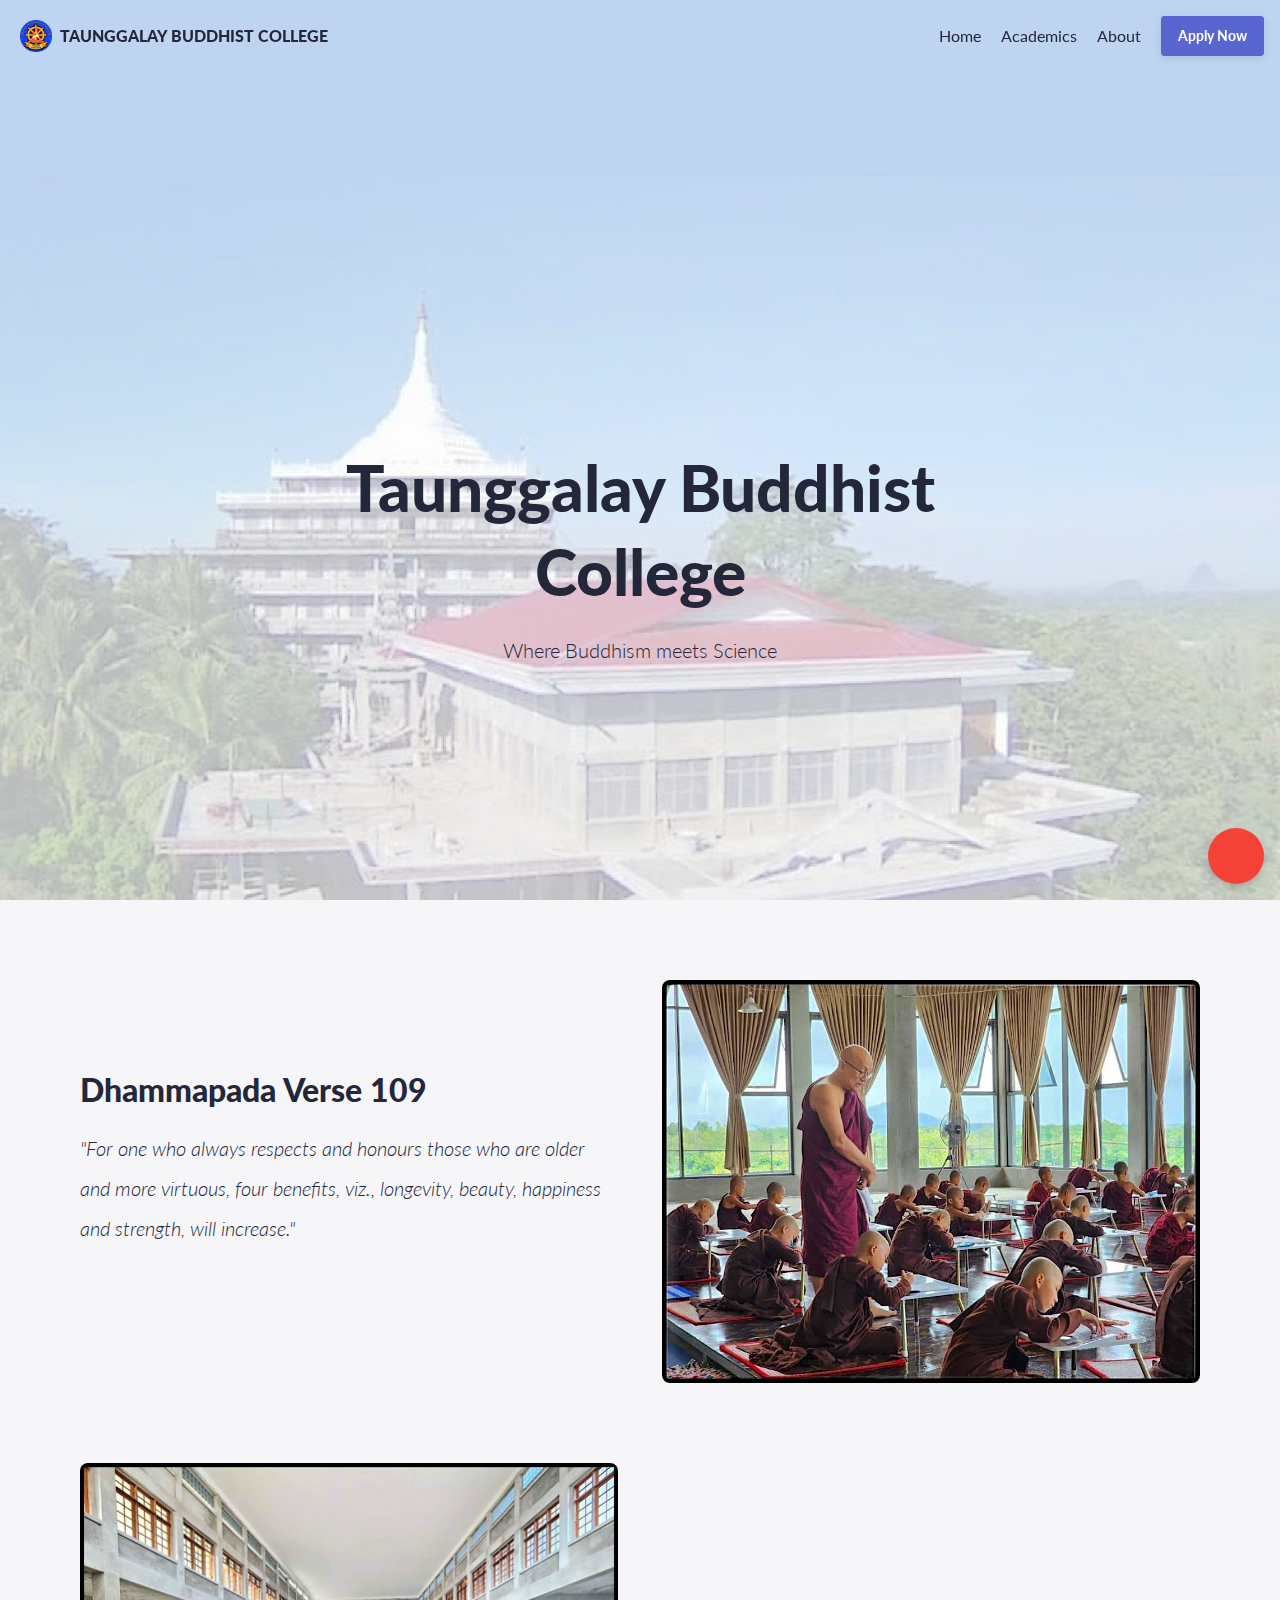
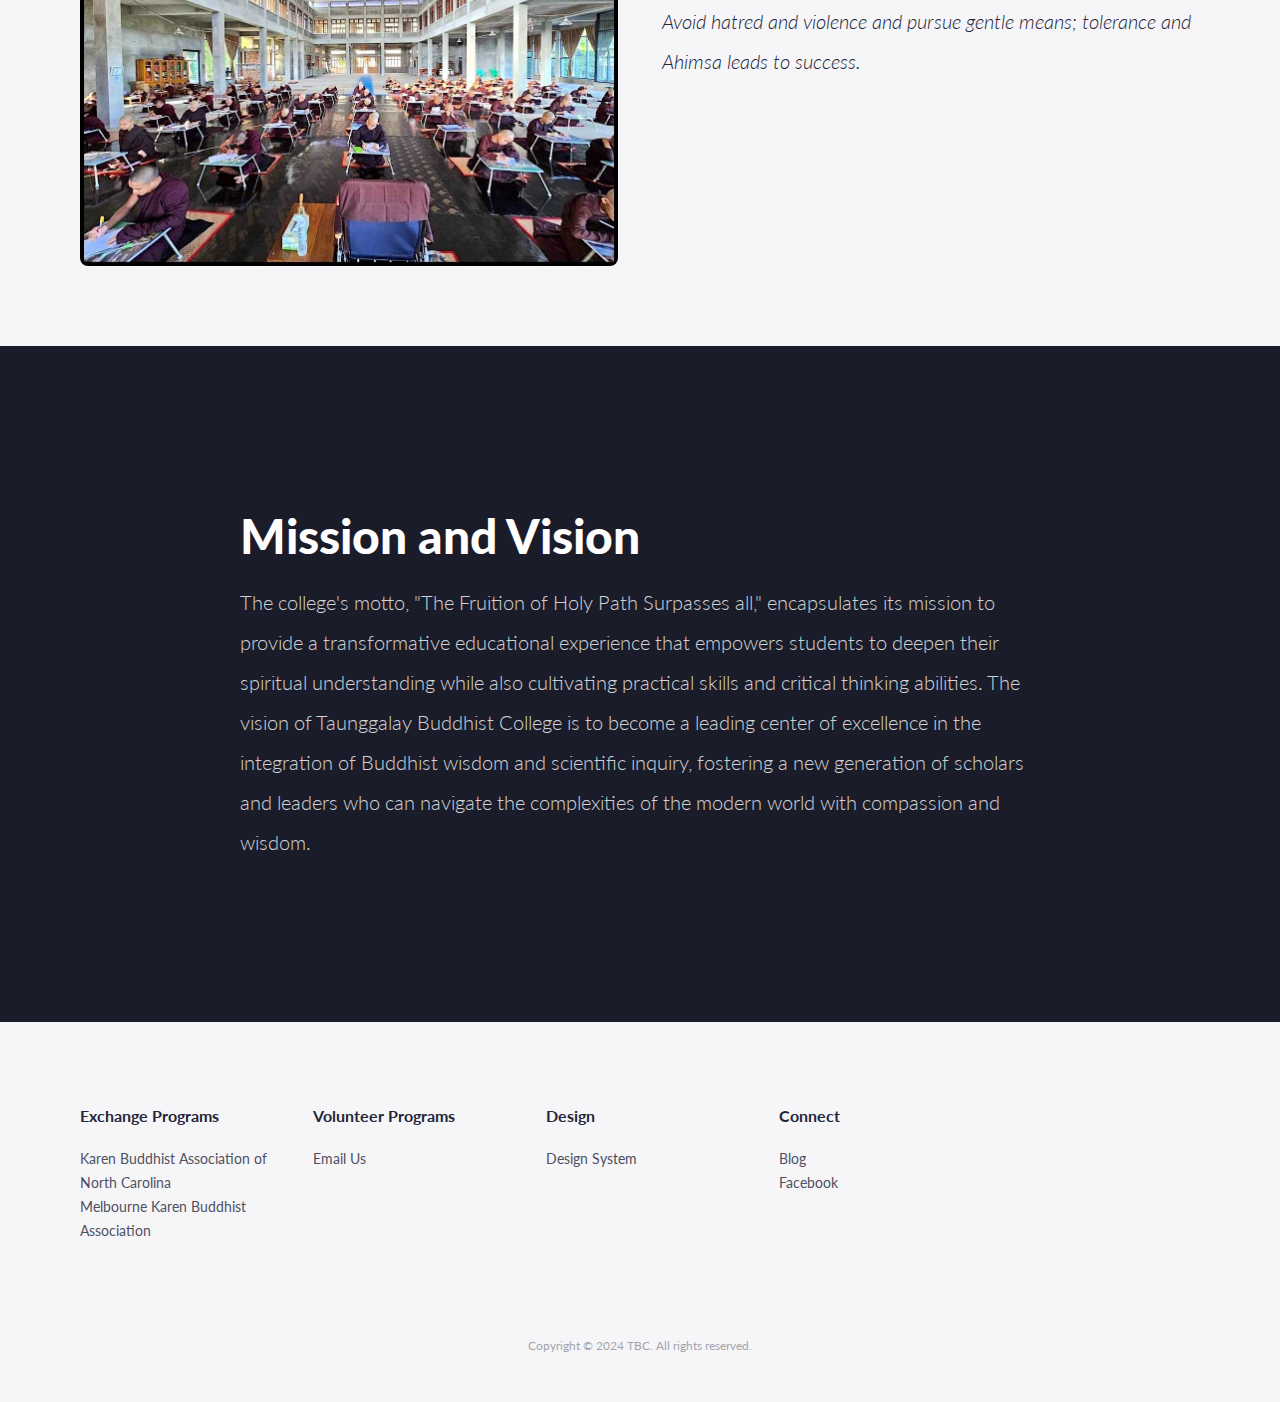
==== commit 681a9d7c: "add social link" ====
--- a/index.html
+++ b/index.html
@@ -7,6 +7,8 @@
   <meta name="description"
     content="Taunggalay Buddhist College is a unique educational institution that aims to bridge the gap between traditional Buddhist teachings and modern scientific knowledge." />
   <meta name="viewport" content="width=device-width" />
+  <meta property="og:image"
+    content="https://raw.githubusercontent.com/taunggalay-buddhism-college/taunggalay-buddhism-college.github.io/main/media/facebook-preview-image-apply.png"/>
   <link rel="apple-touch-icon-precomposed" href="media/favicon-tbc-logo.png" />
   <link rel="icon" href="media/favicon-tbc-logo.png" />
   <link rel="mask-icon" href="media/favicon-tbc-logo.png" color="rgb(36,38,58)" />
@@ -233,6 +235,24 @@
 
   <script src="js/jquery.min.js"></script>
   <script src="js/main.js"></script>
+  
+  <!-- Bootstrap core JS-->
+  <script src="https://cdn.jsdelivr.net/npm/bootstrap@5.1.3/dist/js/bootstrap.bundle.min.js"></script>
+  <!-- Core theme JS-->
+  <script src="js/scripts.js"></script>
+  <!-- * * * * * * * * * * * * * * * * * * * * * * * * * * * * * * * * * * * * * * * *-->
+  <!-- * *                               SB Forms JS                               * *-->
+  <!-- * * Activate your form at https://startbootstrap.com/solution/contact-forms * *-->
+  <!-- * * * * * * * * * * * * * * * * * * * * * * * * * * * * * * * * * * * * * * * *-->
+  <!-- <script src="https://cdn.startbootstrap.com/sb-forms-latest.js"></script> -->
+
+  <!-- https://codepen.io/neel2292/pen/bVLGMO -->
+  <div class="fabs">
+      <a href="https://www.facebook.com/sharer/sharer.php?u=https://buddhism.mahar.asia/" target="_blank"
+          class="fab indigo" tooltip="Facebook"><i class="sec bi-facebook animated"></i></a>
+      <a target="_blank" class="fab red" tooltip="Share"><i class="prime animated rotateIn bi-share"></i></a>
+  </div>
+
 </body>
 
 </html>--- a/css/main.css
+++ b/css/main.css
@@ -2362,3 +2362,190 @@
 .page-style-guide .color-swatch.color-gray-dark {
   background: #ccced0;
 }
+
+/* floating action button  */
+/* https://codepen.io/neel2292/pen/bVLGMO */
+
+@import url(https://fonts.googleapis.com/css?family=Roboto:400,100,100italic,300,300italic,400italic,500,500italic,700,700italic,900,900italic&subset=latin,cyrillic);
+
+.fabs {
+  bottom: 0;
+  position: fixed;
+  margin: 1em;
+  right: 0;
+}
+
+.fab {
+  display: block;
+  width: 56px;
+  height: 56px;
+  border-radius: 50%;
+  text-align: center;
+  color: white;
+  margin: 20px auto 0;
+  box-shadow: 0px 5px 11px -2px rgba(0, 0, 0, 0.18), 0px 4px 12px -7px rgba(0, 0, 0, 0.15);
+  cursor: pointer;
+  -webkit-transition: all .1s ease-out;
+  transition: all .1s ease-out;
+  position: relative;
+}
+
+.fab > i {
+  font-size: 28px;
+  line-height: 60px;
+  transition: all .2s ease-in-out;
+  transition-delay: 2s;
+}
+
+.fab.red {
+  background: #F44336;
+}
+
+.fab.pink {
+  background: #E91E63;
+}
+
+.fab.purple {
+  background: #9C27B0;
+}
+
+.fab.deep-purple {
+  background: #673AB7;
+}
+
+.fab.indigo {
+  background: #3F51B5;
+}
+
+.fab.blue {
+  background: #2196F3;
+}
+
+.fab.light-blue {
+  background: #03A9F4;
+}
+
+.fab.cyan {
+  background: #00BCD4;
+}
+
+.fab.teal {
+  background: #009688;
+}
+
+.fab.green {
+  background: #4CAF50;
+}
+
+.fab.light-green {
+  background: #8BC34A;
+}
+
+.fab.lime {
+  background: #CDDC39;
+}
+
+.fab.yellow {
+  background: #FFEB3B;
+}
+
+.fab.amber {
+  background: #FFC107;
+}
+
+.fab.orange {
+  background: #FF9800;
+}
+
+.fab.deep-orange {
+  background: #FF5722;
+}
+
+.fab.brown {
+  background: #795548;
+}
+
+.fab.grey {
+  background: #9E9E9E;
+}
+
+.fab.blue-grey {
+  background: #607D8B;
+}
+
+.fab:active,
+.fab:focus,
+.fab:hover {
+  box-shadow: 0 0 4px rgba(0, 0, 0, .14), 0 4px 8px rgba(0, 0, 0, .28);
+}
+
+.fab:not(:last-child) {
+  width: 36px;
+  height: 36px;
+  margin: 20px auto 0;
+  opacity: 0;
+}
+
+.fab:not(:last-child) > i {
+  font-size: 18px;
+  line-height: 40px;
+  transition: all .3s ease-in-out;
+}
+
+.fabs:hover .fab:not(:last-child) {
+  opacity: 1;
+  width: 40px;
+  height: 40px;
+  margin: 15px auto 0;
+}
+
+.fab:nth-last-child(1) {
+  -webkit-transition-delay: 25ms;
+  transition-delay: 25ms;
+}
+
+.fab:not(:last-child):nth-last-child(2) {
+  -webkit-transition-delay: 20ms;
+  transition-delay: 20ms;
+}
+
+.fab:not(:last-child):nth-last-child(3) {
+  -webkit-transition-delay: 40ms;
+  transition-delay: 40ms;
+}
+
+.fab:not(:last-child):nth-last-child(4) {
+  -webkit-transition-delay: 60ms;
+  transition-delay: 60ms;
+}
+
+.fab:not(:last-child):nth-last-child(5) {
+  -webkit-transition-delay: 80ms;
+  transition-delay: 80ms;
+}
+
+[tooltip]:before {
+  font-family: 'Roboto';
+  font-weight: 600;
+  -webkit-border-radius: 2px;
+  -moz-border-radius: 2px;
+  border-radius: 2px;
+  background-color: #585858;
+  color: #fff;
+  content: attr(tooltip);
+  font-size: 12px;
+  visibility: hidden;
+  opacity: 0;
+  padding: 5px 7px;
+  margin-right: 10px;
+  position: absolute;
+  right: 100%;
+  bottom: 5%;
+  white-space: nowrap;
+}
+
+[tooltip]:hover:before,
+[tooltip]:hover:after {
+  visibility: visible;
+  opacity: 1;
+}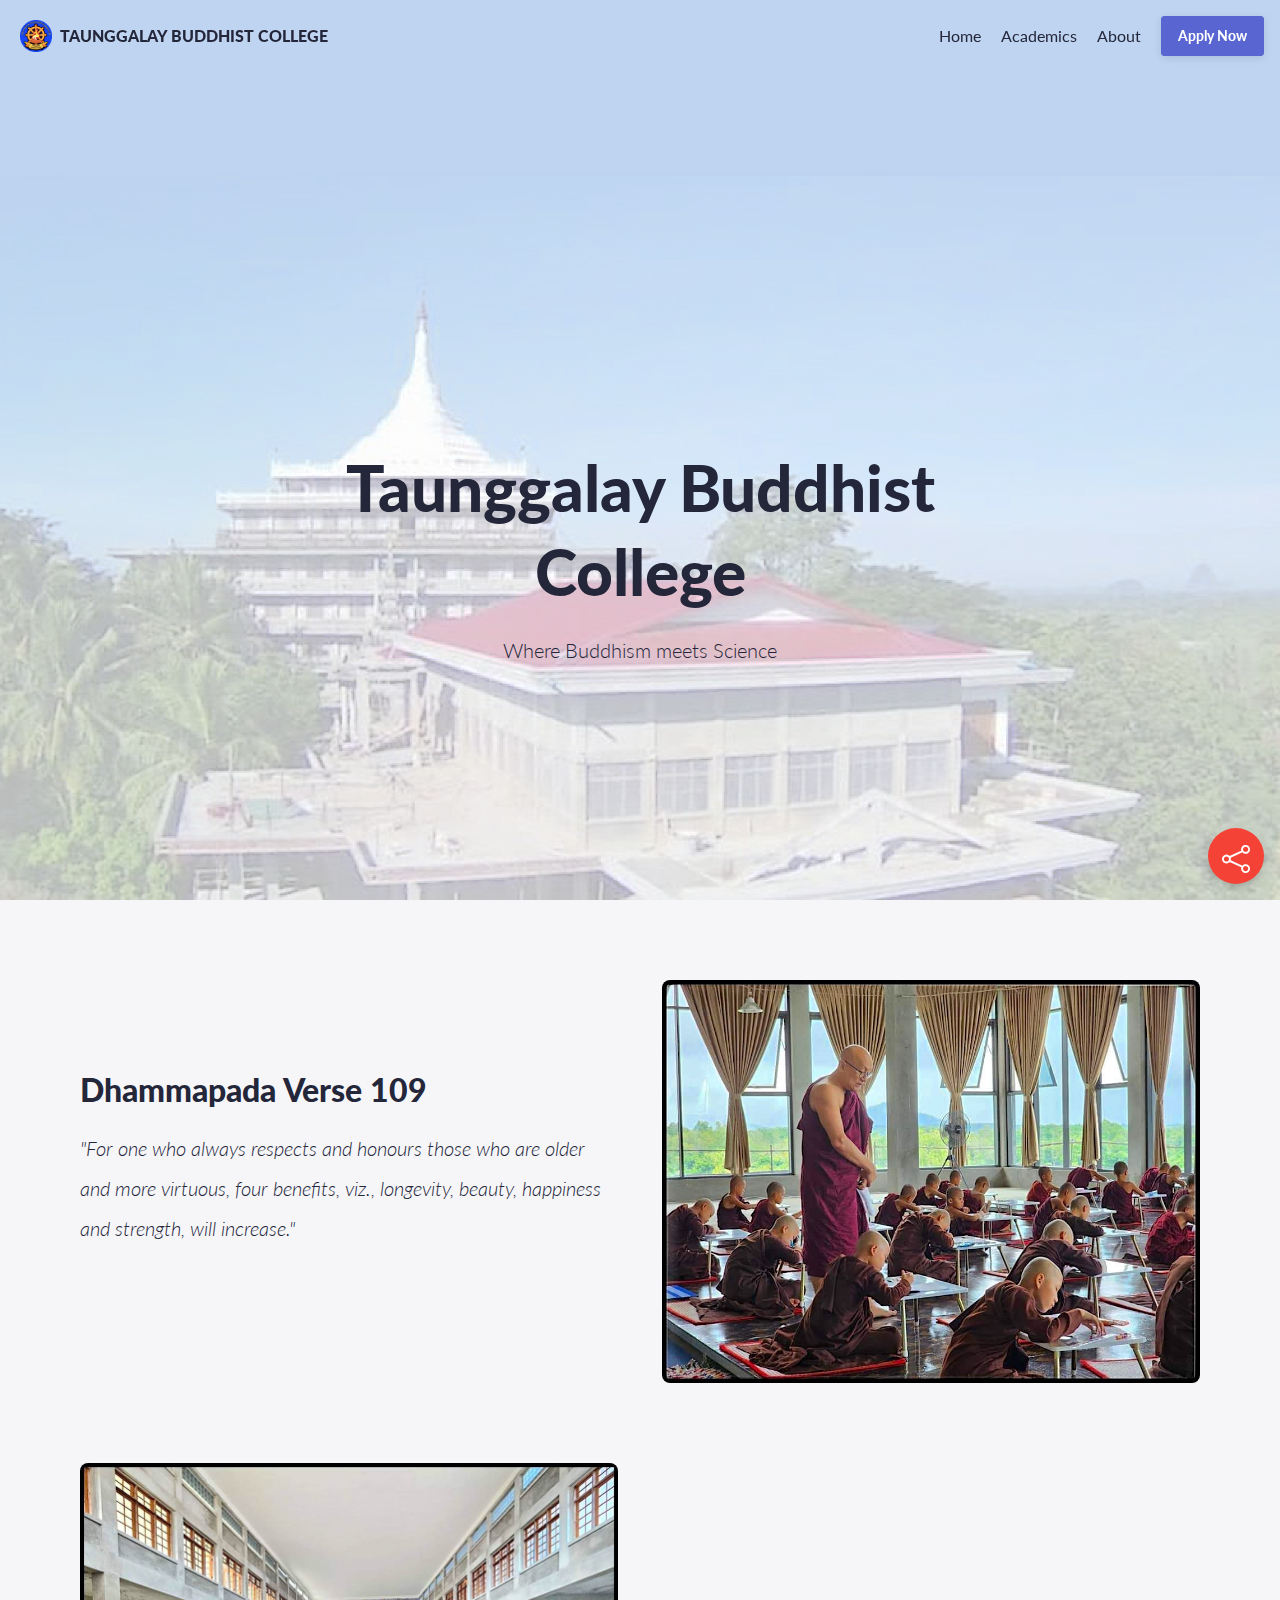
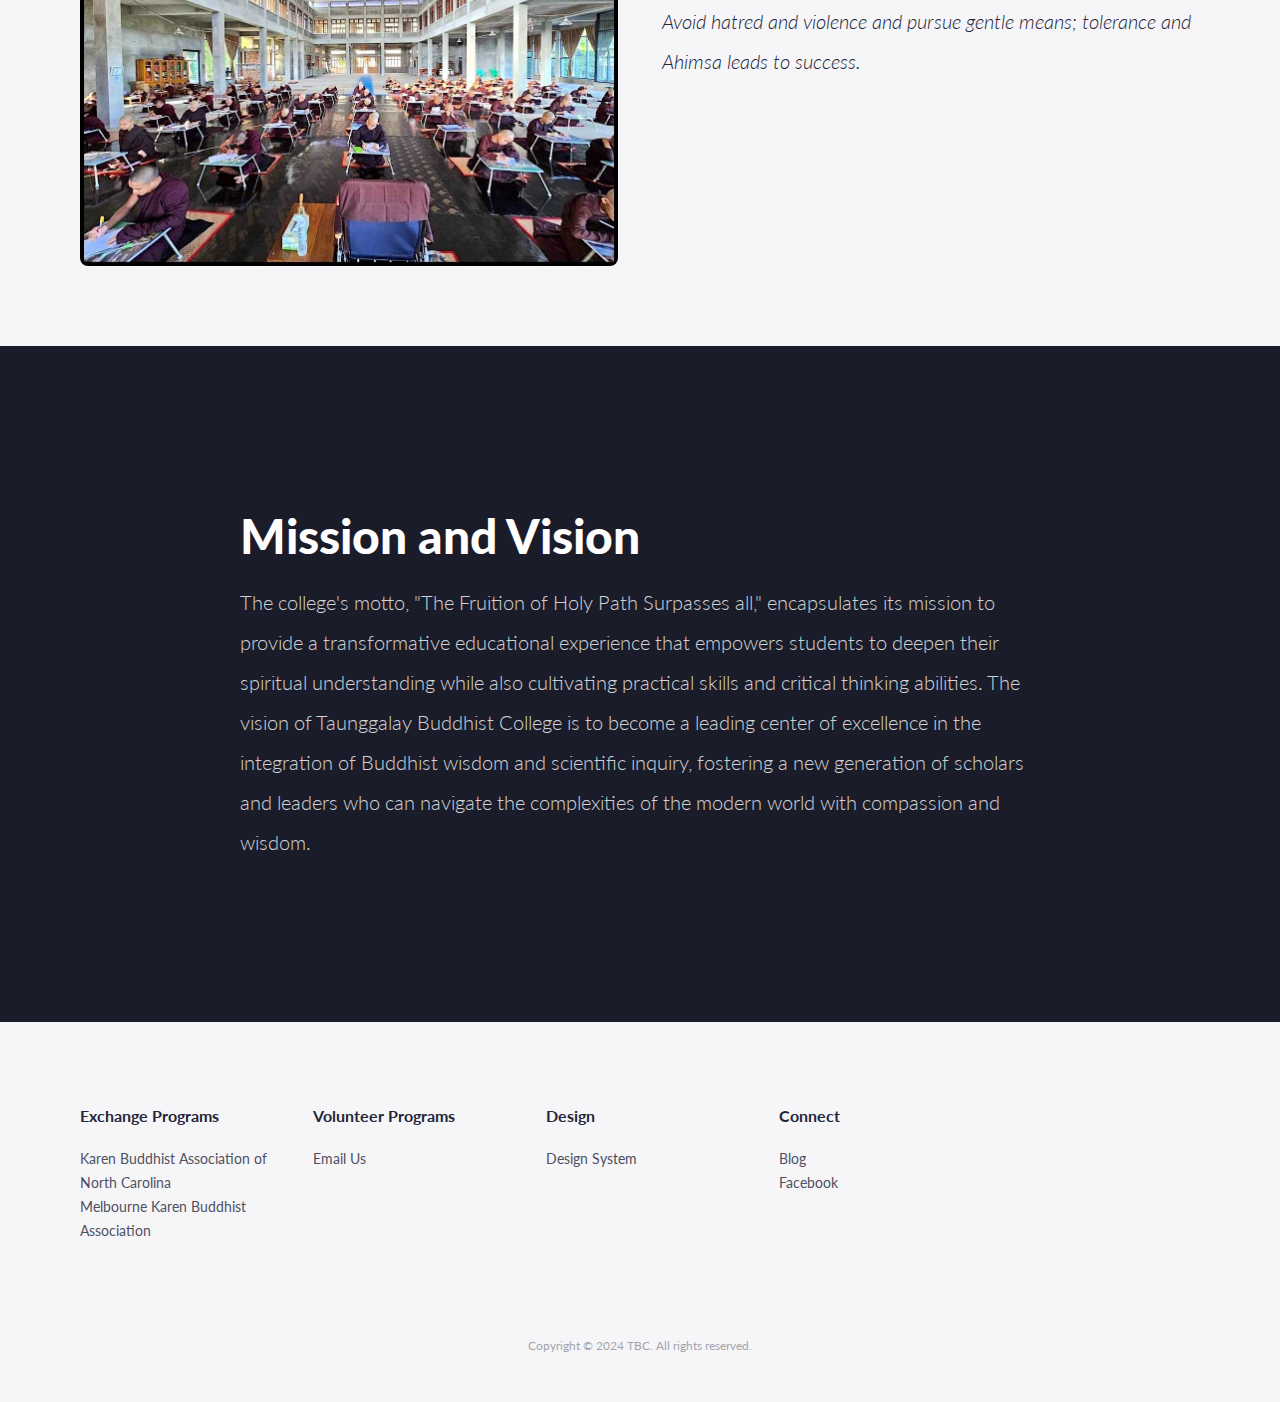
==== commit 5039dece: "add facebook share link" ====
--- a/index.html
+++ b/index.html
@@ -8,12 +8,16 @@
     content="Taunggalay Buddhist College is a unique educational institution that aims to bridge the gap between traditional Buddhist teachings and modern scientific knowledge." />
   <meta name="viewport" content="width=device-width" />
   <meta property="og:image"
-    content="https://raw.githubusercontent.com/taunggalay-buddhism-college/taunggalay-buddhism-college.github.io/main/media/facebook-preview-image-apply.png"/>
+    content="https://raw.githubusercontent.com/taunggalay-buddhism-college/taunggalay-buddhism-college.github.io/main/media/facebook-preview-image-apply.png" />
   <link rel="apple-touch-icon-precomposed" href="media/favicon-tbc-logo.png" />
   <link rel="icon" href="media/favicon-tbc-logo.png" />
   <link rel="mask-icon" href="media/favicon-tbc-logo.png" color="rgb(36,38,58)" />
   <link rel="shortcut icon" href="media/favicon-tbc-logo.png" />
   <link rel="stylesheet" href="css/main.css" />
+
+  <!-- Bootstrap icons-->
+  <link href="https://cdn.jsdelivr.net/npm/bootstrap-icons@1.5.0/font/bootstrap-icons.css" rel="stylesheet" />
+
 </head>
 
 <body class="page page-home preload">
@@ -35,7 +39,8 @@
         <li><a href="academics.html">Academics</a></li>
         <li><a href="about.html">About</a></li>
         <!-- <li><a href="login.html" class="button button-secondary button-m full-width-tablet" role="button">Log In</a></li> -->
-        <li><a href="https://forms.gle/RtbEJcM7MkSnDiNAA" class="button button-primary button-m full-width-tablet" role="button">Apply Now</a>
+        <li><a href="https://forms.gle/RtbEJcM7MkSnDiNAA" class="button button-primary button-m full-width-tablet"
+            role="button">Apply Now</a>
         </li>
       </ul>
     </nav>
@@ -120,7 +125,7 @@
             <li><img src="media/logos/logo-css3.png" srcset="media/logos/logo-css3.png 1x, media/logos/logo-css3@2x.png 2x" alt="CSS3"></li>
             <li><img src="media/logos/logo-sass.png" srcset="media/logos/logo-sass.png 1x, media/logos/logo-sass@2x.png 2x" alt="Sass"></li> -->
           </ul>
-        
+
         </div>
         <div class="col-one-half">
           <img class="min-width-m rounded" src="media/content/editor.jpeg"
@@ -134,7 +139,8 @@
         </div>
         <div class="col-one-half center-tablet middle">
           <!-- <h2>Designed In Sketch</h2> -->
-          <p class="lead"><i>Avoid hatred and violence and pursue gentle means; tolerance and Ahimsa leads to success.</i></p>
+          <p class="lead"><i>Avoid hatred and violence and pursue gentle means; tolerance and Ahimsa leads to
+              success.</i></p>
           <ul class="inline space-top">
             <!-- <li><img src="media/logos/logo-sketch.png" srcset="media/logos/logo-sketch.png 1x, media/logos/logo-sketch@2x.png 2x" alt="Sketch"></li> -->
           </ul>
@@ -235,22 +241,12 @@
 
   <script src="js/jquery.min.js"></script>
   <script src="js/main.js"></script>
-  
-  <!-- Bootstrap core JS-->
-  <script src="https://cdn.jsdelivr.net/npm/bootstrap@5.1.3/dist/js/bootstrap.bundle.min.js"></script>
-  <!-- Core theme JS-->
-  <script src="js/scripts.js"></script>
-  <!-- * * * * * * * * * * * * * * * * * * * * * * * * * * * * * * * * * * * * * * * *-->
-  <!-- * *                               SB Forms JS                               * *-->
-  <!-- * * Activate your form at https://startbootstrap.com/solution/contact-forms * *-->
-  <!-- * * * * * * * * * * * * * * * * * * * * * * * * * * * * * * * * * * * * * * * *-->
-  <!-- <script src="https://cdn.startbootstrap.com/sb-forms-latest.js"></script> -->
 
   <!-- https://codepen.io/neel2292/pen/bVLGMO -->
   <div class="fabs">
-      <a href="https://www.facebook.com/sharer/sharer.php?u=https://buddhism.mahar.asia/" target="_blank"
-          class="fab indigo" tooltip="Facebook"><i class="sec bi-facebook animated"></i></a>
-      <a target="_blank" class="fab red" tooltip="Share"><i class="prime animated rotateIn bi-share"></i></a>
+    <a href="https://www.facebook.com/sharer/sharer.php?u=https://buddhism.mahar.asia/" target="_blank"
+      class="fab indigo" tooltip="Facebook"><i class="sec bi-facebook animated"></i></a>
+    <a target="_blank" class="fab red" tooltip="Share"><i class="prime animated rotateIn bi-share"></i></a>
   </div>
 
 </body>
